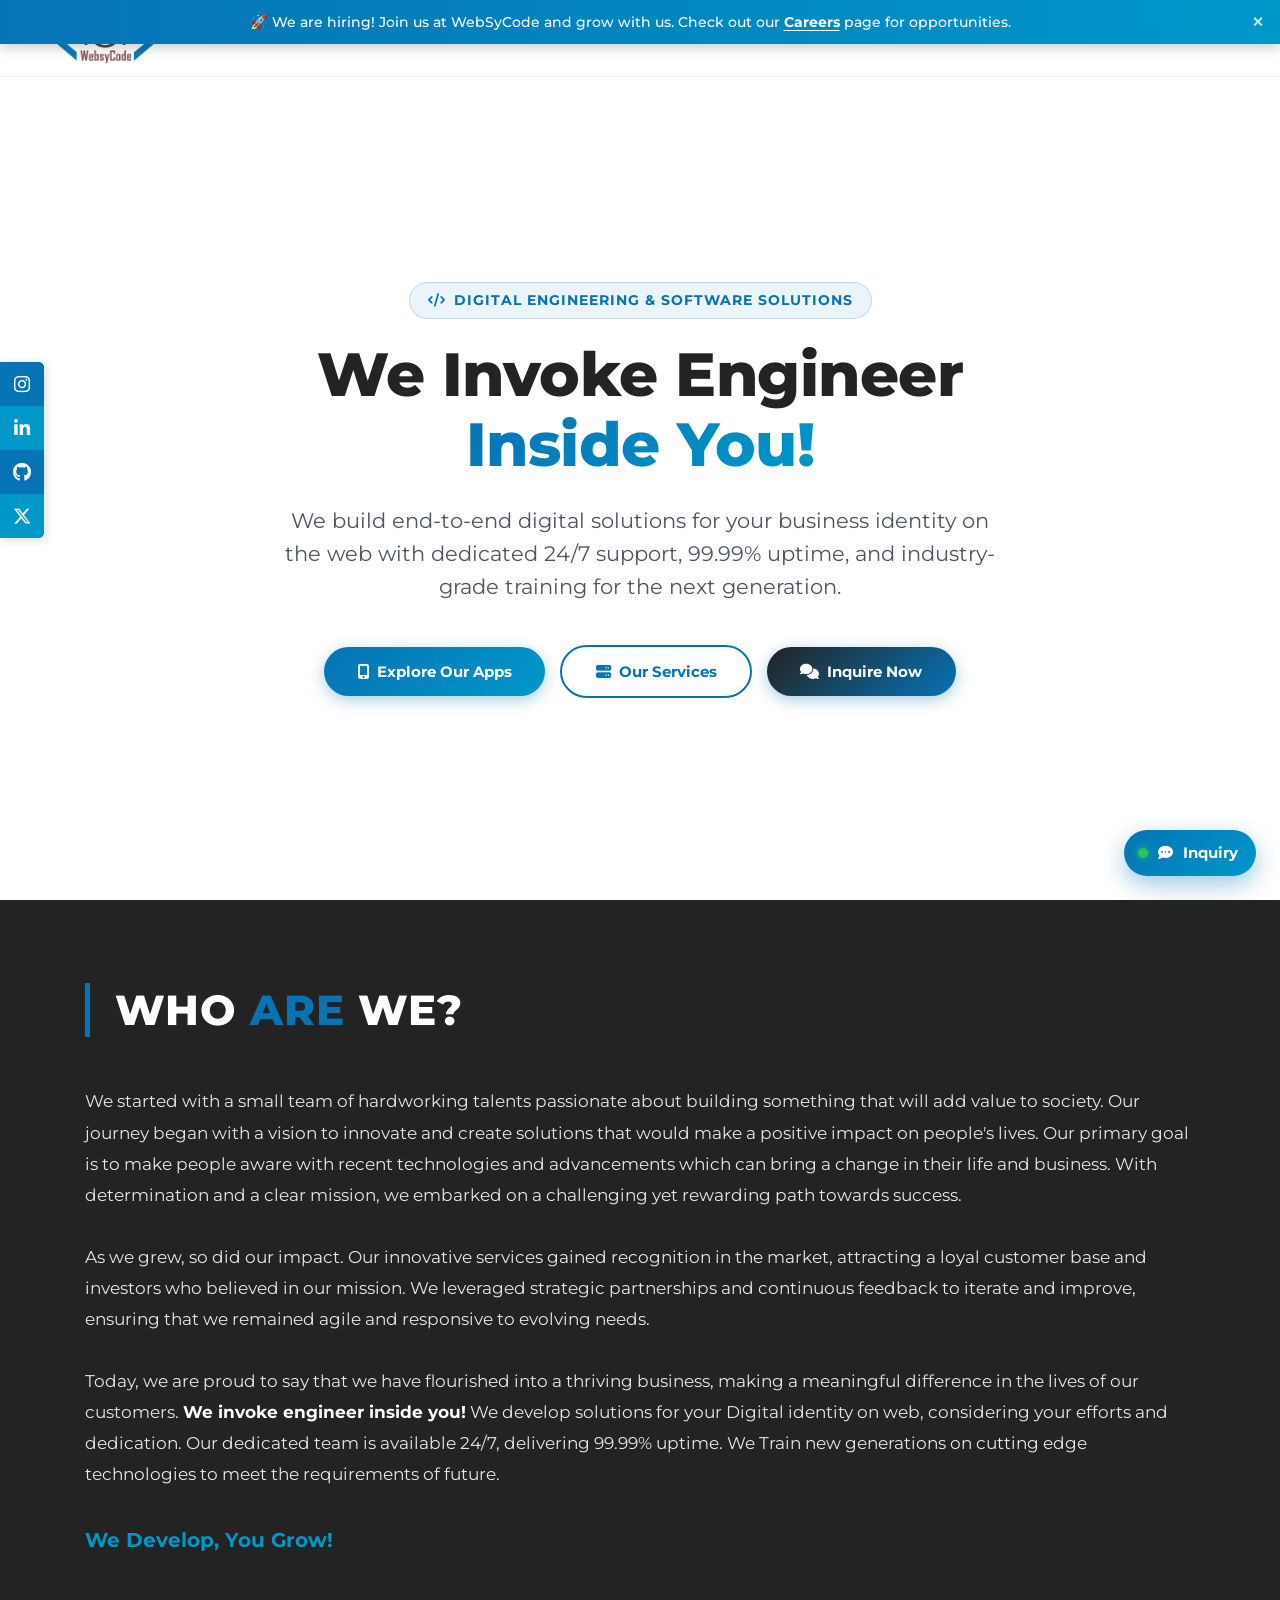
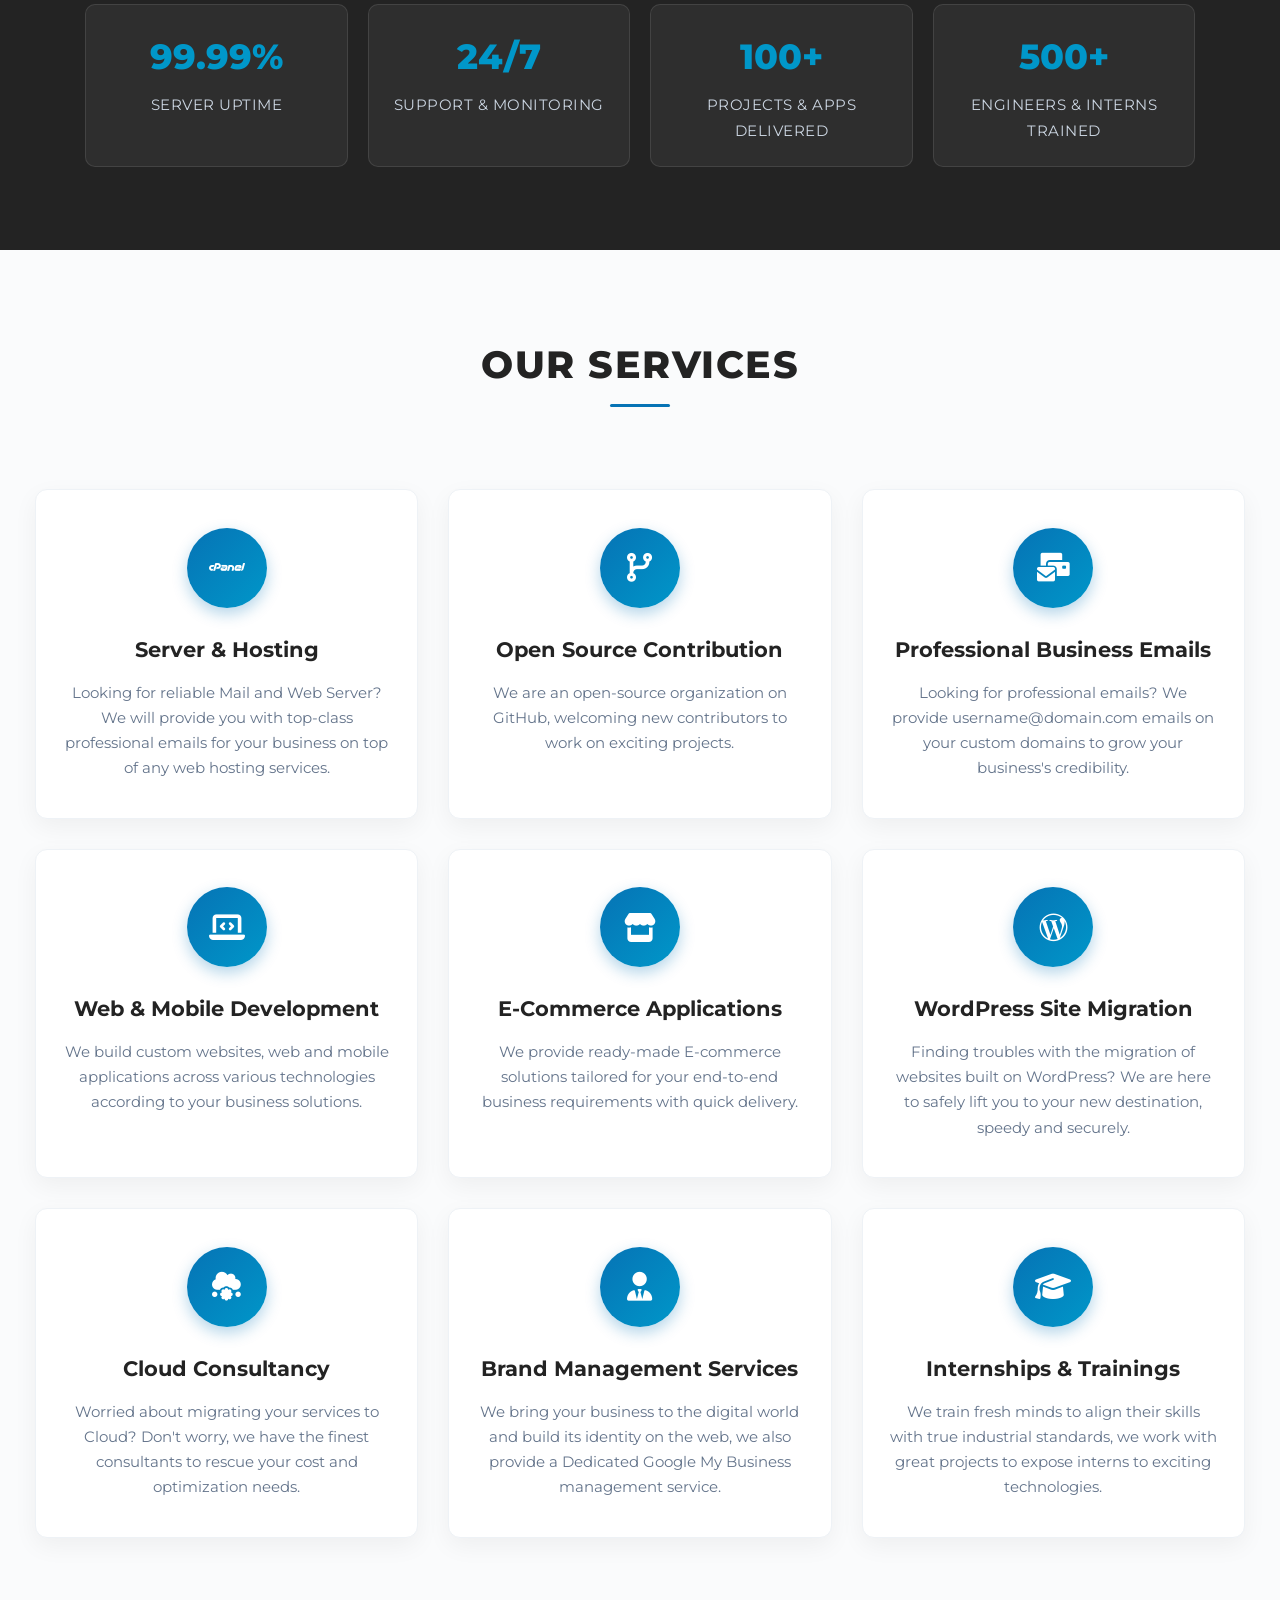
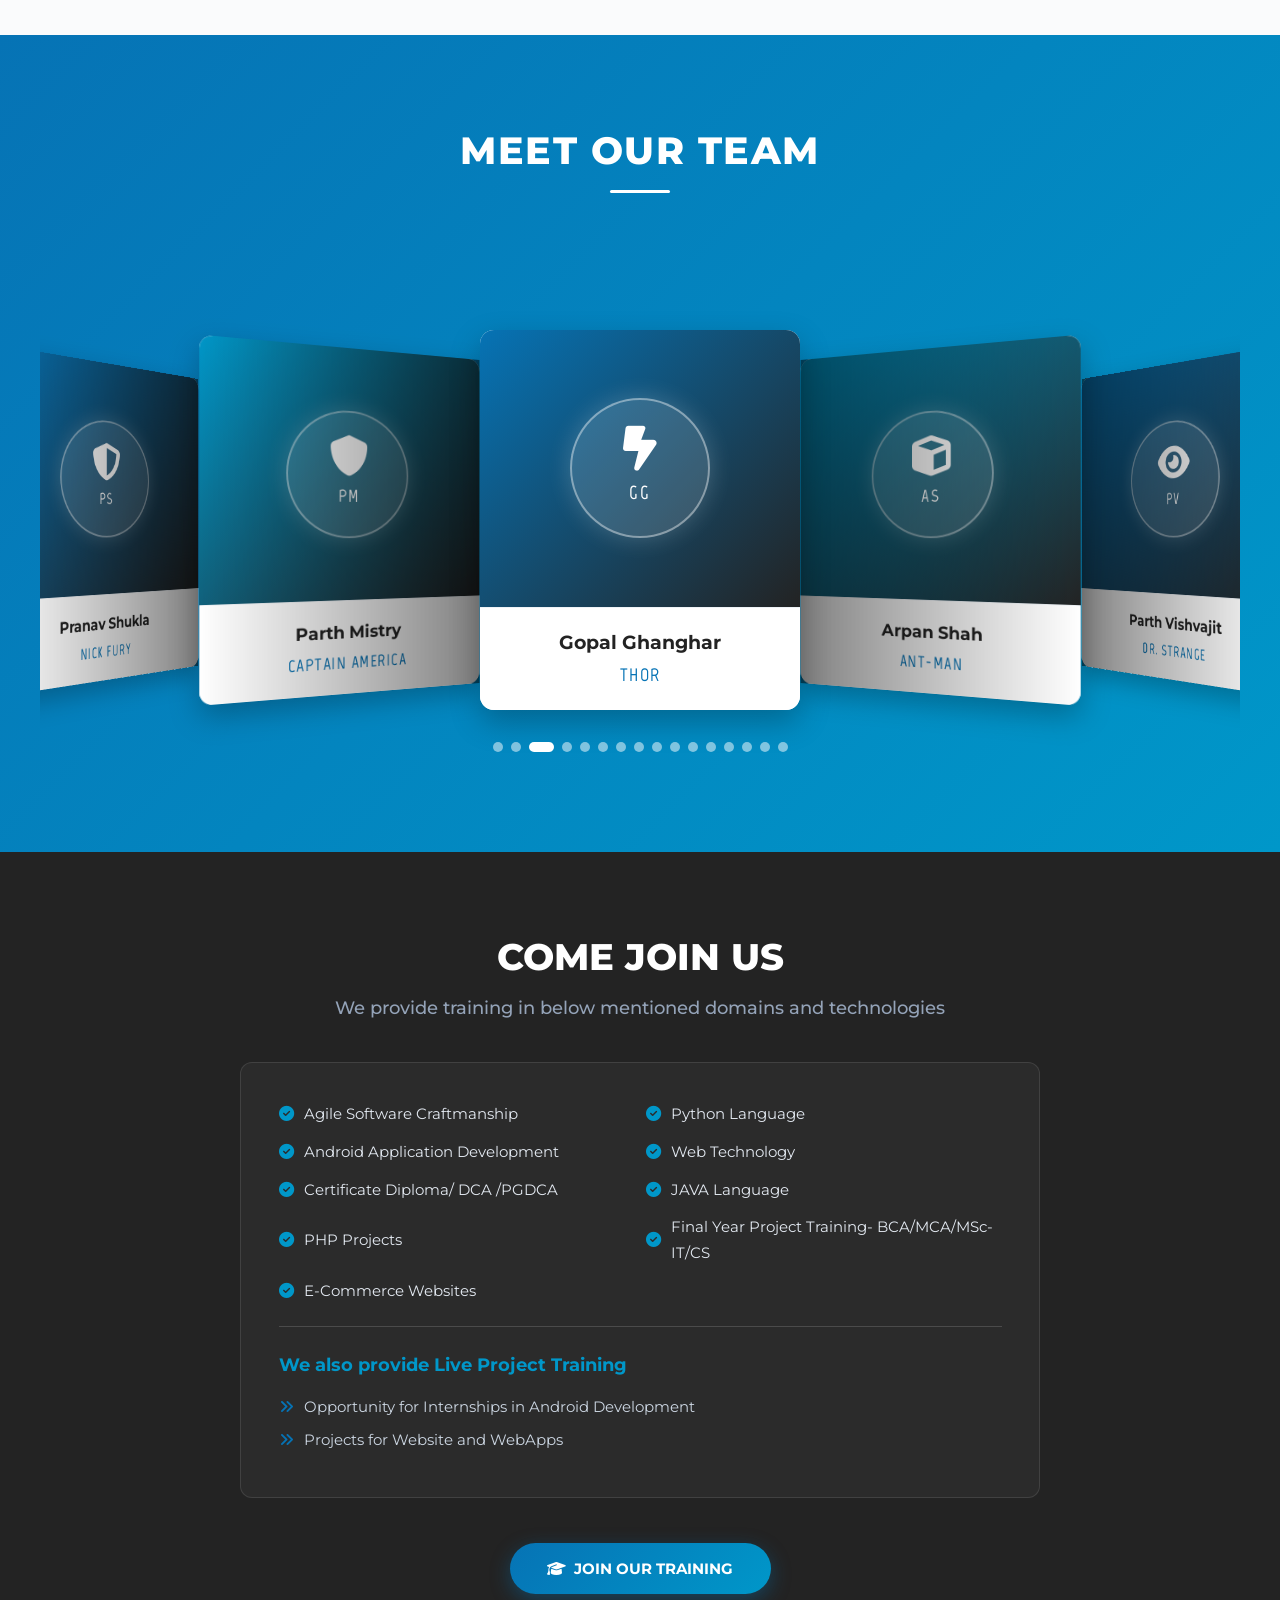
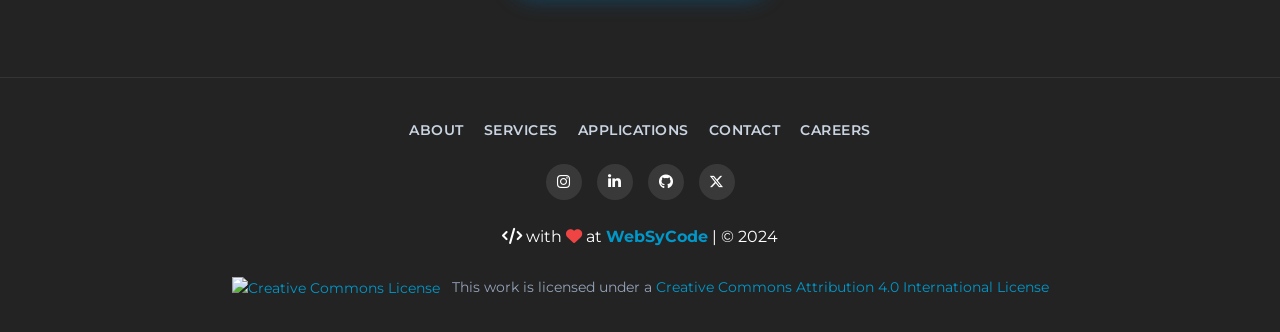
==== index.html @ 67bf39c1 "Recreate WebSyCode website with authentic design system and new Apps showcase page" ====
<!DOCTYPE html>
<html lang="en">
<head>
  <meta charset="utf-8">
  <meta http-equiv="x-ua-compatible" content="ie=edge">
  <title>WebSyCode | IT Consultancy &amp; Development Center</title>
  <meta name="description" content="WebSyCode IT Consultancy and Development Center PAN India. We develop custom software, mobile apps, e-commerce, cloud solutions, and provide project training.">
  <meta name="keywords" content="websycode, web development, android app development, IT consultancy, e-commerce, cloud consultancy, project training, internship, surat, ankleshwar, gujarat">
  <meta name="author" content="WebSyCode">
  <meta name="viewport" content="width=device-width, initial-scale=1.0">

  <!-- Favicons -->
  <link rel="icon" type="image/webp" sizes="192x192" href="assets/favicon.webp">
  <link rel="apple-touch-icon" href="assets/favicon.webp">

  <!-- Stylesheets -->
  <link rel="stylesheet" href="https://cdnjs.cloudflare.com/ajax/libs/font-awesome/6.5.1/css/all.min.css">
  <link rel="stylesheet" href="css/bootstrap.min.css">
  <link rel="stylesheet" href="css/swiper.min.css">
  <link rel="stylesheet" href="css/styles.css">
</head>
<body>
  <div>
    <!-- Top Hiring Notification Banner -->
    <div id="hire-banner" class="hire-banner" style="display: none; top: -55px;">
      <span class="close-banner" onclick="closeBanner()" aria-label="Close notification">&times;</span>
      🚀 We are hiring! Join us at WebSyCode and grow with us. Check out our <a href="https://form.jotform.com/220875485499070" target="_blank">Careers</a> page for opportunities.
    </div>

    <!-- Header Navigation -->
    <header id="main-header">
      <div class="logo">
        <a href="index.html">
          <img src="assets/header_logo.webp" alt="WebSyCode - We invoke engineer inside you!" width="180">
        </a>
      </div>

      <input type="checkbox" id="nav-toggle" class="nav-toggle" aria-label="Toggle navigation menu">
      <nav>
        <ul>
          <li><a href="#about" onclick="closeIfOpen()">ABOUT</a></li>
          <li><a href="#services" onclick="closeIfOpen()">SERVICES</a></li>
          <li><a href="apps.html">APPS</a></li>
          <li><a href="contact.html">CONTACT</a></li>
          <li><a href="https://form.jotform.com/220875485499070" target="_blank">CAREERS</a></li>
        </ul>
      </nav>
      <label for="nav-toggle" class="nav-toggle-label">
        <span></span>
      </label>
    </header>

    <!-- Social Media Floating Bar -->
    <div class="social-media">
      <ul>
        <li><a href="https://www.instagram.com/websycode/" target="_blank" aria-label="Instagram"><i class="fab fa-instagram"></i></a></li>
        <li><a href="https://www.linkedin.com/company/websycode/" target="_blank" aria-label="LinkedIn"><i class="fab fa-linkedin-in"></i></a></li>
        <li><a href="https://github.com/websycode" target="_blank" aria-label="GitHub"><i class="fab fa-github"></i></a></li>
        <li><a href="https://twitter.com/websycode1" target="_blank" aria-label="Twitter"><i class="fab fa-x-twitter"></i></a></li>
      </ul>
    </div>

    <!-- Hero Section with Particle Canvas Animation -->
    <div class="home" id="home">
      <div class="particle-network-animation">
        <canvas id="particle-canvas"></canvas>
      </div>

      <div class="hero-overlay-content">
        <div class="hero-badge">
          <i class="fa-solid fa-code"></i> Digital Engineering &amp; Software Solutions
        </div>
        <h1 class="hero-main-title">
          We Invoke Engineer <br><span class="gradient-text">Inside You!</span>
        </h1>
        <p class="hero-subtitle">
          We build end-to-end digital solutions for your business identity on the web with dedicated 24/7 support, 99.99% uptime, and industry-grade training for the next generation.
        </p>
        <div class="hero-actions">
          <a href="apps.html" class="button button-primary">
            <i class="fa-solid fa-mobile-screen-button"></i> Explore Our Apps
          </a>
          <a href="#services" class="button button-outline">
            <i class="fa-solid fa-server"></i> Our Services
          </a>
          <button class="button button-primary" onclick="openInquiryModal()" style="background: linear-gradient(135deg, #232323, #0673b5);">
            <i class="fa-solid fa-comments"></i> Inquire Now
          </button>
        </div>
      </div>
    </div>

    <!-- About Section -->
    <div class="about" id="about">
      <div class="container">
        <div class="row">
          <div class="col-md-12">
            <span class="what-we-do">WHO <span class="we">ARE</span> WE?</span>
            <p>
              We started with a small team of hardworking talents passionate about building something that will add
              value to society. Our journey began with a vision to innovate and create solutions that would make a
              positive impact on people's lives. Our primary goal is to make people aware with recent
              technologies and advancements which can bring a change in their
              life and business. With determination and a clear mission, we embarked on a challenging
              yet rewarding path towards success.
              <br><br>
              As we grew, so did our impact. Our innovative services gained recognition in the market,
              attracting a loyal customer base and investors who believed in our mission. We leveraged strategic
              partnerships and continuous feedback to iterate and improve, ensuring that we remained agile and
              responsive to evolving needs.
              <br><br>
              Today, we are proud to say that we have flourished into a thriving business, 
              making a meaningful difference in the lives of our customers.
              <strong>We invoke engineer inside you!</strong>
              We develop solutions for your Digital
              identity on web, considering your efforts and
              dedication. Our dedicated team is available 24/7,
              delivering 99.99% uptime. We Train new generations on cutting
              edge technologies to meet the requirements of future.
              <br><br>
              <strong style="color: var(--font-secondary-color); font-size: 1.2em;">We Develop, You Grow!</strong>
            </p>

            <div class="about-highlights">
              <div class="about-stat-card">
                <span class="stat-number">99.99%</span>
                <span class="stat-label">Server Uptime</span>
              </div>
              <div class="about-stat-card">
                <span class="stat-number">24/7</span>
                <span class="stat-label">Support &amp; Monitoring</span>
              </div>
              <div class="about-stat-card">
                <span class="stat-number">100+</span>
                <span class="stat-label">Projects &amp; Apps Delivered</span>
              </div>
              <div class="about-stat-card">
                <span class="stat-number">500+</span>
                <span class="stat-label">Engineers &amp; Interns Trained</span>
              </div>
            </div>
          </div>
        </div>
      </div>
    </div>

    <!-- Services Section -->
    <div class="services" id="services">
      <div class="container-fluid">
        <div class="row">
          <div class="col-md-12">
            <span class="title-underscore">OUR SERVICES</span>

            <div class="service-cards">
              <!-- Service 1 -->
              <div class="service-card">
                <span class="icon"><i class="fab fa-cpanel"></i></span>
                <span class="service-title">Server &amp; Hosting</span>
                <p>
                  Looking for reliable Mail and Web Server? We will provide
                  you with top-class professional emails for your business on
                  top of any web hosting services.
                </p>
              </div>

              <!-- Service 2 -->
              <div class="service-card">
                <span class="icon"><i class="fa-solid fa-code-branch"></i></span>
                <span class="service-title">Open Source Contribution</span>
                <p>
                  We are an open-source organization on GitHub, welcoming new
                  contributors to work on exciting projects.
                </p>
              </div>

              <!-- Service 3 -->
              <div class="service-card">
                <span class="icon"><i class="fas fa-mail-bulk"></i></span>
                <span class="service-title">Professional Business Emails</span>
                <p>
                  Looking for professional emails? We provide
                  username@domain.com emails on your custom domains to grow
                  your business's credibility.
                </p>
              </div>

              <!-- Service 4 -->
              <div class="service-card">
                <span class="icon"><i class="fas fa-laptop-code"></i></span>
                <span class="service-title">Web &amp; Mobile Development</span>
                <p>
                  We build custom websites, web and mobile applications across
                  various technologies according to your business solutions.
                </p>
              </div>

              <!-- Service 5 -->
              <div class="service-card">
                <span class="icon"><i class="fas fa-store"></i></span>
                <span class="service-title">E-Commerce Applications</span>
                <p>
                  We provide ready-made E-commerce solutions tailored for your
                  end-to-end business requirements with quick delivery.
                </p>
              </div>

              <!-- Service 6 -->
              <div class="service-card">
                <span class="icon"><i class="fab fa-wordpress-simple"></i></span>
                <span class="service-title">WordPress Site Migration</span>
                <p>
                  Finding troubles with the migration of websites built on
                  WordPress? We are here to safely lift you to your new
                  destination, speedy and securely.
                </p>
              </div>

              <!-- Service 7 -->
              <div class="service-card">
                <span class="icon"><i class="fas fa-cloud-meatball"></i></span>
                <span class="service-title">Cloud Consultancy</span>
                <p>
                  Worried about migrating your services to Cloud? Don't worry,
                  we have the finest consultants to rescue your cost and
                  optimization needs.
                </p>
              </div>

              <!-- Service 8 -->
              <div class="service-card">
                <span class="icon"><i class="fas fa-user-tie"></i></span>
                <span class="service-title">Brand Management Services</span>
                <p>
                  We bring your business to the digital world and build its
                  identity on the web, we also provide a Dedicated Google My
                  Business management service.
                </p>
              </div>

              <!-- Service 9 -->
              <div class="service-card">
                <span class="icon"><i class="fas fa-graduation-cap"></i></span>
                <span class="service-title">Internships &amp; Trainings</span>
                <p>
                  We train fresh minds to align their skills with true
                  industrial standards, we work with great projects to expose
                  interns to exciting technologies.
                </p>
              </div>
            </div>
          </div>
        </div>
      </div>
    </div>

    <!-- Team Section (Interactive Swiper Slider Container) -->
    <div class="team" id="team">
      <span class="title-underscore">MEET OUR TEAM</span>
      <div class="team-members swiper-container">
        <div class="swiper-wrapper">
          <!-- Dynamically populated by js/script.js -->
        </div>
        <div class="swiper-pagination"></div>
      </div>
    </div>

    <!-- Careers / Training Section -->
    <div class="careers" id="careers">
      <div class="container-fluid">
        <div class="row">
          <div class="col-md-12">
            <h3>COME JOIN US</h3>
            <h5>We provide training in below mentioned domains and technologies</h5>
            <div class="requirements">
              <ul class="requirement-list">
                <li>Agile Software Craftmanship</li>
                <li>Python Language</li>
                <li>Android Application Development</li>
                <li>Web Technology</li>
                <li>Certificate Diploma/ DCA /PGDCA</li>
                <li>JAVA Language</li>
                <li>PHP Projects</li>
                <li>Final Year Project Training- BCA/MCA/MSc-IT/CS</li>
                <li>E-Commerce Websites</li>
              </ul>

              <hr>

              <div class="live-training-box">
                <span>We also provide Live Project Training</span>
                <ul>
                  <li>Opportunity for Internships in Android Development</li>
                  <li>Projects for Website and WebApps</li>
                </ul>
              </div>
            </div>
            
            <div class="careers-apply_for_training-button">
              <a href="https://form.jotform.com/220875485499070" target="_blank">
                <i class="fa-solid fa-graduation-cap"></i> JOIN OUR TRAINING
              </a>
            </div>
          </div>
        </div>
      </div>
    </div>

    <!-- Footer -->
    <footer>
      <div class="container">
        <div class="row mb-3">
          <div class="col-12 text-center">
            <div class="footer-nav-links">
              <a href="#about">About</a>
              <a href="#services">Services</a>
              <a href="apps.html">Applications</a>
              <a href="contact.html">Contact</a>
              <a href="https://form.jotform.com/220875485499070" target="_blank">Careers</a>
            </div>
            <div class="footer-social-row">
              <a href="https://www.instagram.com/websycode/" target="_blank" aria-label="Instagram"><i class="fab fa-instagram"></i></a>
              <a href="https://www.linkedin.com/company/websycode/" target="_blank" aria-label="LinkedIn"><i class="fab fa-linkedin-in"></i></a>
              <a href="https://github.com/websycode" target="_blank" aria-label="GitHub"><i class="fab fa-github"></i></a>
              <a href="https://twitter.com/websycode1" target="_blank" aria-label="Twitter"><i class="fab fa-x-twitter"></i></a>
            </div>
            <div style="font-size: 1.1em; margin-bottom: 10px;">
              <strong><i class="fa-solid fa-code"></i></strong>
              with
              <i class="fa-solid fa-heart" style="color: #ef4444;"></i> at
              <strong style="color: var(--font-secondary-color);">WebSyCode</strong> | &copy; 2024
            </div>
          </div>
        </div>
        
        <div class="row">
          <div class="col-12 text-center" style="font-size: 0.85rem; color: #94a3b8;">
            <a rel="license" href="http://creativecommons.org/licenses/by-sa/4.0/" target="_blank" style="margin-right: 8px;">
              <img alt="Creative Commons License" style="border-width: 0; vertical-align: middle;" src="https://i.creativecommons.org/l/by-sa/4.0/88x31.png">
            </a>
            This work is licensed under a
            <a rel="license" href="http://creativecommons.org/licenses/by-sa/4.0/" target="_blank">Creative Commons Attribution 4.0 International License</a>
          </div>
        </div>
      </div>
    </footer>

    <!-- Interactive Inquiry Floating Button -->
    <button class="inquiry-launcher" onclick="openInquiryModal()" aria-label="Open Inquiry Widget">
      <span class="inquiry-online-dot"></span>
      <i class="fa-solid fa-comment-dots"></i> Inquiry
    </button>

    <!-- Interactive Inquiry Modal -->
    <div id="inquiryModal" class="inquiry-modal">
      <div class="inquiry-header">
        <div>
          <h4>👋 Hello from WebSyCode!</h4>
          <p>How can we assist you today?</p>
        </div>
        <button class="inquiry-close" onclick="closeInquiryModal()" aria-label="Close modal">&times;</button>
      </div>
      <div class="inquiry-body">
        <div class="inquiry-prompt">Select what you are looking for:</div>
        <div class="inquiry-options">
          <a href="apps.html" class="inquiry-btn">
            <span><i class="fa-solid fa-mobile-screen"></i> Explore Software &amp; Apps</span>
            <i class="fa-solid fa-chevron-right"></i>
          </a>
          <a href="contact.html" class="inquiry-btn">
            <span><i class="fa-solid fa-globe"></i> Website &amp; Mobile Development</span>
            <i class="fa-solid fa-chevron-right"></i>
          </a>
          <a href="https://form.jotform.com/220875485499070" target="_blank" class="inquiry-btn">
            <span><i class="fa-solid fa-graduation-cap"></i> Student Training &amp; Internships</span>
            <i class="fa-solid fa-chevron-right"></i>
          </a>
          <a href="contact.html" class="inquiry-btn">
            <span><i class="fa-solid fa-laptop-code"></i> Final Year BCA/MCA Projects</span>
            <i class="fa-solid fa-chevron-right"></i>
          </a>
          <a href="https://wa.me/919909286731" target="_blank" class="inquiry-btn" style="border-color: #25D366; color: #128C7E;">
            <span><i class="fa-brands fa-whatsapp"></i> Chat Directly on WhatsApp</span>
            <i class="fa-solid fa-arrow-up-right-from-square"></i>
          </a>
        </div>
      </div>
    </div>
  </div>

  <!-- Scripts -->
  <script src="js/particle.js"></script>
  <script src="js/swiper.min.js"></script>
  <script src="js/script.js"></script>
  <script src="js/additionals.js"></script>
</body>
</html>
---- css/styles.css ----
@import url("https://fonts.googleapis.com/css2?family=Montserrat:wght@300;400;500;600;700;800&family=Marvel:wght@400;700&display=swap");

:root {
  --background: rgba(0, 0, 0, 0.4);
  --primary-color: #ffffff;
  --font-color: #0673b5;
  --font-secondary-color: #0097c9;
  --section-padding: 5.5em 0;
  --secondary-color: #232323;
  --light-bg: #f8fafc;
  --card-border: #e2e8f0;
  --text-muted: #64748b;
  --duration: 25s;
}

*,
*::before,
*::after {
  box-sizing: border-box;
}

html {
  scroll-behavior: smooth;
}

body {
  margin: 0;
  background-color: var(--primary-color);
  color: var(--secondary-color);
  font-size: 15px;
  line-height: 1.7;
  font-family: 'Montserrat', -apple-system, BlinkMacSystemFont, "Segoe UI", Roboto, sans-serif;
  font-weight: 400;
  overflow-x: hidden;
}

/* Header & Navigation
*********************/
header {
  --header-background: rgba(255, 255, 255, 0.95);
  --header-font-color: var(--font-color);
  --header-hover-font-color: var(--secondary-color);
  text-align: center;
  position: fixed;
  top: 0;
  left: 0;
  right: 0;
  width: 100%;
  z-index: 1000;
  background-color: var(--header-background);
  transition: all 300ms ease-in-out;
  backdrop-filter: blur(8px);
  -webkit-backdrop-filter: blur(8px);
  border-bottom: 1px solid rgba(0, 0, 0, 0.05);
}

.logo {
  padding: 0.8em 1.5em;
  color: var(--header-font-color);
  display: flex;
  align-items: center;
}

.logo img {
  height: auto;
  max-height: 52px;
  width: auto;
  transition: transform 250ms ease;
}

.logo img:hover {
  transform: scale(1.02);
}

nav {
  position: absolute;
  top: 100%;
  left: 0;
  right: 0;
  padding: 1.5em 0;
  text-align: center;
  background-color: rgba(255, 255, 255, 0.98);
  transform: scale(1, 0);
  transform-origin: top;
  transition: transform 300ms ease-in-out;
  box-shadow: 0 10px 20px rgba(0, 0, 0, 0.08);
}

nav ul {
  margin: 0;
  padding: 0;
  list-style: none;
}

nav li {
  margin-bottom: 1.5rem;
}

nav a {
  color: var(--header-font-color);
  text-decoration: none;
  font-size: 0.95rem;
  font-weight: 700;
  text-transform: uppercase;
  letter-spacing: 0.5px;
  opacity: 0;
  transition: opacity 150ms ease-in-out, color 200ms ease;
  padding: 0.5em 0.8em;
  position: relative;
}

nav a:hover,
nav a.active-link {
  color: var(--font-secondary-color);
}

.nav-toggle {
  display: none;
}

.nav-toggle:checked ~ nav {
  display: block;
  transform: scale(1, 1);
}

.nav-toggle:checked ~ nav a {
  opacity: 1;
  transition: opacity 250ms ease-in-out 150ms;
}

.nav-toggle-label {
  position: absolute;
  top: 0;
  right: 1.5em;
  height: 100%;
  display: flex;
  cursor: pointer;
  align-items: center;
  z-index: 1002;
}

.nav-toggle-label span,
.nav-toggle-label span::before,
.nav-toggle-label span::after {
  display: block;
  background: var(--header-font-color);
  height: 3px;
  width: 28px;
  border-radius: 3px;
  position: relative;
  transition: background-color 200ms ease;
}

.nav-toggle-label span::before,
.nav-toggle-label span::after {
  content: "";
  position: absolute;
}

.nav-toggle-label span::before {
  bottom: 8px;
}

.nav-toggle-label span::after {
  top: 8px;
}

.nav-scrolled {
  --header-background: rgba(255, 255, 255, 0.98);
  box-shadow: 0 4px 20px rgba(0, 0, 0, 0.08);
}

/* Hiring Banner
****************/
.hire-banner {
  position: fixed;
  top: -55px;
  left: 0;
  width: 100%;
  background: linear-gradient(90deg, #0673b5 0%, #0097c9 100%);
  color: #ffffff;
  padding: 10px 40px 10px 20px;
  text-align: center;
  font-size: 0.9rem;
  font-weight: 500;
  box-shadow: 0px 4px 12px rgba(0, 0, 0, 0.2);
  transition: top 0.35s cubic-bezier(0.4, 0, 0.2, 1);
  z-index: 1005;
}

.hire-banner a {
  color: #ffffff;
  font-weight: 700;
  text-decoration: underline;
  text-underline-offset: 3px;
}

.close-banner {
  position: absolute;
  top: 50%;
  right: 15px;
  transform: translateY(-50%);
  cursor: pointer;
  font-size: 24px;
  line-height: 1;
  color: rgba(255, 255, 255, 0.85);
  transition: color 150ms ease;
}

.close-banner:hover {
  color: #ffffff;
}

/* Left Floating Social Media Bar
********************************/
.social-media {
  position: fixed;
  background-color: var(--secondary-color);
  top: 50%;
  left: 0;
  display: none;
  z-index: 998;
  box-shadow: 2px 2px 10px rgba(0, 0, 0, 0.15);
  transform: translateY(-50%);
  border-radius: 0 6px 6px 0;
  overflow: hidden;
}

.social-media ul {
  margin: 0;
  padding: 0;
  list-style: none;
}

.social-media ul li a {
  display: flex;
  justify-content: center;
  align-items: center;
  width: 44px;
  height: 44px;
  color: var(--primary-color);
  font-size: 1.15rem;
  transition: background-color 200ms ease, transform 200ms ease;
}

.social-media li:nth-child(odd) a {
  background-color: var(--font-color);
}

.social-media li:nth-child(even) a {
  background-color: var(--font-secondary-color);
}

.social-media ul li a:hover {
  background-color: var(--secondary-color);
  transform: scale(1.1);
}

/* Hero Section with Interactive Particle Canvas
**********************************************/
.home {
  min-height: 100vh;
  display: flex;
  position: relative;
  justify-content: center;
  align-items: center;
  background-color: #ffffff;
  overflow: hidden;
  padding-top: 80px;
}

.particle-network-animation {
  position: absolute;
  top: 0;
  left: 0;
  right: 0;
  bottom: 0;
  background-color: #ffffff;
  z-index: 1;
}

#particle-canvas {
  display: block;
  width: 100%;
  height: 100%;
}

.hero-overlay-content {
  position: relative;
  z-index: 10;
  text-align: center;
  max-width: 900px;
  padding: 2em;
}

.hero-badge {
  display: inline-flex;
  align-items: center;
  gap: 8px;
  background-color: rgba(6, 115, 181, 0.08);
  color: var(--font-color);
  border: 1px solid rgba(6, 115, 181, 0.2);
  padding: 6px 18px;
  border-radius: 30px;
  font-weight: 700;
  font-size: 0.85rem;
  letter-spacing: 1px;
  text-transform: uppercase;
  margin-bottom: 1.5em;
}

.hero-main-title {
  font-family: 'Montserrat', sans-serif;
  font-size: clamp(2.2rem, 5vw, 3.8rem);
  font-weight: 800;
  line-height: 1.15;
  color: var(--secondary-color);
  margin-bottom: 0.4em;
  letter-spacing: -0.5px;
}

.hero-main-title .gradient-text {
  background: linear-gradient(135deg, #0673b5 0%, #0097c9 100%);
  -webkit-background-clip: text;
  -webkit-text-fill-color: transparent;
}

.hero-subtitle {
  font-size: clamp(1.05rem, 2vw, 1.3rem);
  color: #4b5563;
  margin-bottom: 2em;
  max-width: 720px;
  margin-left: auto;
  margin-right: auto;
  line-height: 1.6;
}

.hero-actions {
  display: flex;
  gap: 15px;
  justify-content: center;
  align-items: center;
  flex-wrap: wrap;
}

.button {
  display: inline-flex;
  align-items: center;
  justify-content: center;
  gap: 8px;
  border-radius: 2rem;
  padding: 0.75em 2.2em;
  font-weight: 700;
  text-decoration: none;
  transition: all 250ms ease;
  cursor: pointer;
  border: none;
  font-size: 0.95rem;
}

.button-primary {
  background: linear-gradient(135deg, #0673b5 0%, #0097c9 100%);
  color: #ffffff;
  box-shadow: 0 4px 15px rgba(6, 115, 181, 0.35);
}

.button-primary:hover {
  transform: translateY(-2px);
  box-shadow: 0 8px 25px rgba(6, 115, 181, 0.45);
  color: #ffffff;
}

.button-outline {
  background: transparent;
  color: var(--font-color);
  border: 2px solid var(--font-color);
}

.button-outline:hover {
  background-color: var(--font-color);
  color: #ffffff;
  transform: translateY(-2px);
}

.contact-us-div {
  display: flex;
  justify-content: center;
  align-items: center;
}

/* About Section
***************/
.about {
  background: var(--secondary-color);
  color: var(--primary-color);
  padding: var(--section-padding);
  position: relative;
}

.what-we-do {
  display: inline-block;
  font-size: clamp(2rem, 3.5vw, 2.6rem);
  font-weight: 800;
  padding-left: 0.6em;
  margin-bottom: 1.2em;
  line-height: 1.3;
  border-left: 5px solid var(--font-color);
  letter-spacing: 1px;
}

.what-we-do .we {
  color: var(--font-color);
}

.about p {
  color: #e5e7eb;
  font-size: 1.05rem;
  line-height: 1.85;
}

.about strong {
  color: #ffffff;
}

.about-highlights {
  display: grid;
  grid-template-columns: repeat(auto-fit, minmax(220px, 1fr));
  gap: 20px;
  margin-top: 3em;
}

.about-stat-card {
  background: rgba(255, 255, 255, 0.05);
  border: 1px solid rgba(255, 255, 255, 0.1);
  padding: 1.5em;
  border-radius: 10px;
  text-align: center;
  transition: transform 250ms ease, background-color 250ms ease;
}

.about-stat-card:hover {
  transform: translateY(-5px);
  background: rgba(255, 255, 255, 0.08);
  border-color: var(--font-color);
}

.stat-number {
  display: block;
  font-size: 2.2rem;
  font-weight: 800;
  color: var(--font-secondary-color);
  margin-bottom: 5px;
}

.stat-label {
  font-size: 0.95rem;
  color: #cbd5e1;
  text-transform: uppercase;
  letter-spacing: 0.5px;
}

/* Services Section
*******************/
.services {
  text-align: center;
  padding: var(--section-padding);
  background-color: #fafbfc;
}

.title-underscore {
  position: relative;
  font-size: clamp(1.8rem, 3vw, 2.4rem);
  font-weight: 800;
  letter-spacing: 1.5px;
  display: inline-block;
  text-transform: uppercase;
  margin-bottom: 2em;
}

.title-underscore::before {
  content: "";
  position: absolute;
  left: 50%;
  transform: translateX(-50%);
  bottom: -10px;
  width: 60px;
  height: 3px;
  background-color: var(--font-color);
  border-radius: 2px;
}

.service-cards {
  display: grid;
  grid-template-columns: repeat(auto-fit, minmax(310px, 1fr));
  gap: 30px;
  max-width: 1240px;
  margin: 0 auto;
  padding: 1em 15px;
}

.service-card {
  display: flex;
  flex-direction: column;
  padding: 2.5em 1.8em;
  border-radius: 12px;
  background-color: #ffffff;
  border: 1px solid #eef2f6;
  box-shadow: 0 8px 24px rgba(0, 0, 0, 0.05);
  transition: all 300ms cubic-bezier(0.4, 0, 0.2, 1);
  text-align: center;
  position: relative;
}

.service-card:hover {
  transform: translateY(-8px);
  background-color: var(--font-color);
  color: #ffffff;
  box-shadow: 0 16px 32px rgba(6, 115, 181, 0.25);
  border-color: var(--font-color);
}

.service-card .icon {
  display: inline-flex;
  align-items: center;
  justify-content: center;
  width: 5rem;
  height: 5rem;
  border-radius: 50%;
  margin: 0 auto 1.5rem;
  background: linear-gradient(135deg, #0673b5 0%, #0097c9 100%);
  color: #ffffff;
  font-size: 1.8rem;
  box-shadow: 0 6px 15px rgba(6, 115, 181, 0.3);
  transition: all 300ms ease;
}

.service-card:hover .icon {
  background: #ffffff;
  color: var(--font-color);
  transform: scale(1.08);
}

.service-title {
  display: block;
  font-weight: 700;
  font-size: 1.3rem;
  margin-bottom: 0.8rem;
  transition: color 250ms ease;
}

.service-card p {
  color: #64748b;
  font-size: 0.95rem;
  line-height: 1.65;
  transition: color 250ms ease;
  margin-bottom: 0;
}

.service-card:hover p {
  color: rgba(255, 255, 255, 0.9);
}

/* Meet Our Team Section
************************/
.team {
  position: relative;
  text-align: center;
  padding: var(--section-padding);
  background: linear-gradient(135deg, #0673b5 0%, #0097c9 100%);
  color: #ffffff;
  overflow: hidden;
}

.team .title-underscore {
  color: #ffffff;
}

.team .title-underscore::before {
  background-color: #ffffff;
}

.team-members {
  width: 100%;
  max-width: 1200px;
  margin: 2em auto 0;
  padding: 40px 15px 60px;
}

.team-members .swiper-slide {
  width: 320px;
  height: 380px;
  display: flex;
}

.member-card {
  position: relative;
  display: flex;
  flex-direction: column;
  width: 100%;
  height: 100%;
  border-radius: 14px;
  background-color: #ffffff;
  overflow: hidden;
  box-shadow: 0 12px 30px rgba(0, 0, 0, 0.25);
  transition: transform 300ms ease;
}

.member-card:hover {
  transform: translateY(-6px);
}

.member-avatar-display {
  flex: 1;
  display: flex;
  flex-direction: column;
  align-items: center;
  justify-content: center;
  position: relative;
  overflow: hidden;
}

.member-avatar-glow {
  display: flex;
  flex-direction: column;
  align-items: center;
  justify-content: center;
  width: 140px;
  height: 140px;
  border-radius: 50%;
  background: rgba(255, 255, 255, 0.15);
  border: 2px solid rgba(255, 255, 255, 0.4);
  box-shadow: 0 0 25px rgba(255, 255, 255, 0.2);
  transition: transform 300ms ease;
}

.member-card:hover .member-avatar-glow {
  transform: scale(1.08);
}

.member-superhero-icon {
  font-size: 2.8rem;
  color: #ffffff;
  margin-bottom: 5px;
}

.member-initials {
  font-family: 'Marvel', sans-serif;
  font-weight: 700;
  font-size: 1.2rem;
  color: #ffffff;
  letter-spacing: 2px;
}

.hero-details {
  display: block;
  padding: 1.2em 1em;
  background-color: #ffffff;
  text-align: center;
  border-top: 1px solid #eef2f6;
}

.hero-title {
  display: block;
  font-size: 1.2rem;
  font-weight: 700;
  color: var(--secondary-color);
  margin-bottom: 2px;
}

.hero-position {
  display: block;
  color: var(--font-color);
  font-family: "Marvel", sans-serif;
  font-weight: 700;
  font-size: 1.15rem;
  letter-spacing: 1.5px;
}

.swiper-pagination-bullet {
  background: #ffffff !important;
  opacity: 0.5 !important;
  width: 10px !important;
  height: 10px !important;
}

.swiper-pagination-bullet-active {
  opacity: 1 !important;
  background: #ffffff !important;
  width: 25px !important;
  border-radius: 5px !important;
}

/* Careers / Training Section
*****************************/
.careers {
  text-align: center;
  background-color: var(--secondary-color);
  color: var(--primary-color);
  padding: var(--section-padding);
}

.careers h3 {
  font-weight: 800;
  font-size: clamp(1.8rem, 3vw, 2.3rem);
  margin-bottom: 0.5em;
  color: #ffffff;
}

.careers h5 {
  font-weight: 500;
  color: #94a3b8;
  margin-bottom: 2.5em;
  font-size: 1.1rem;
}

.careers .requirements {
  max-width: 800px;
  margin: 0 auto 3em;
  text-align: left;
  background: rgba(255, 255, 255, 0.04);
  border: 1px solid rgba(255, 255, 255, 0.1);
  padding: 2.5em;
  border-radius: 12px;
}

.requirement-list {
  display: grid;
  grid-template-columns: repeat(auto-fit, minmax(260px, 1fr));
  gap: 12px;
  list-style: none;
  padding: 0;
  margin: 0 0 1.5em;
}

.requirement-list li {
  display: flex;
  align-items: center;
  gap: 10px;
  color: #e2e8f0;
  font-size: 0.95rem;
}

.requirement-list li::before {
  content: "\f058";
  font-family: "Font Awesome 6 Free";
  font-weight: 900;
  color: var(--font-secondary-color);
}

.careers hr {
  border: 0;
  height: 1px;
  background-color: rgba(255, 255, 255, 0.15);
  margin: 1.5em 0;
}

.live-training-box {
  margin-top: 1em;
}

.live-training-box span {
  display: block;
  font-size: 1.1rem;
  font-weight: 700;
  color: var(--font-secondary-color);
  margin-bottom: 0.8em;
}

.live-training-box ul {
  list-style: none;
  padding: 0;
  margin: 0;
}

.live-training-box li {
  display: flex;
  align-items: center;
  gap: 10px;
  color: #cbd5e1;
  margin-bottom: 0.5em;
}

.live-training-box li::before {
  content: "\f101";
  font-family: "Font Awesome 6 Free";
  font-weight: 900;
  color: var(--font-color);
}

.careers-apply_for_training-button {
  display: inline-block;
}

.careers-apply_for_training-button a {
  display: inline-flex;
  align-items: center;
  gap: 8px;
  padding: 0.85em 2.5em;
  background: linear-gradient(135deg, #0673b5 0%, #0097c9 100%);
  color: #ffffff;
  text-decoration: none;
  font-weight: 700;
  border-radius: 30px;
  box-shadow: 0 6px 20px rgba(6, 115, 181, 0.4);
  transition: all 250ms ease;
}

.careers-apply_for_training-button a:hover {
  transform: translateY(-2px);
  box-shadow: 0 10px 25px rgba(6, 115, 181, 0.6);
  color: #ffffff;
}

/* Contact Page
***************/
.contact {
  padding: calc(var(--section-padding) + 30px) 0 var(--section-padding);
  background-color: #ffffff;
  min-height: 80vh;
}

.contact-main {
  text-align: center;
  max-width: 800px;
  margin: 0 auto 3em;
}

.contact-about {
  display: inline-block;
  font-size: clamp(2rem, 3.5vw, 2.5rem);
  font-weight: 800;
  margin-bottom: 0.8em;
  color: var(--secondary-color);
}

.contact-about .we {
  color: var(--font-color);
}

.contact-main p {
  color: #64748b;
  font-size: 1.05rem;
  line-height: 1.8;
}

.contact-details {
  margin: 3em 0;
  display: grid;
  grid-template-columns: repeat(auto-fit, minmax(240px, 1fr));
  gap: 25px;
  text-align: center;
}

.contact-col-card {
  padding: 2.5em 1.5em;
  background: #ffffff;
  border: 1px solid #eef2f6;
  border-radius: 12px;
  box-shadow: 0 4px 15px rgba(0, 0, 0, 0.04);
  display: flex;
  flex-direction: column;
  align-items: center;
  transition: transform 250ms ease, box-shadow 250ms ease;
}

.contact-col-card:hover {
  transform: translateY(-5px);
  box-shadow: 0 12px 25px rgba(6, 115, 181, 0.1);
  border-color: rgba(6, 115, 181, 0.3);
}

.icon-wrapper {
  cursor: pointer;
  width: 3.8em;
  height: 3.8em;
  display: inline-flex;
  justify-content: center;
  align-items: center;
  transform: rotate(45deg);
  border: 2px solid var(--font-color);
  background: transparent;
  color: var(--font-color);
  margin-bottom: 1.8rem;
  transition: all 250ms ease-in;
}

.contact-col-card:hover .icon-wrapper {
  background-color: var(--font-color);
  color: #ffffff;
  transform: rotate(45deg) scale(1.08);
}

.icon-content {
  transform: rotate(-45deg);
  font-size: 1.3rem;
  display: flex;
  align-items: center;
  justify-content: center;
}

.contact-icon-title {
  display: block;
  text-transform: uppercase;
  letter-spacing: 0.2em;
  font-size: 0.85rem;
  font-weight: 700;
  color: var(--secondary-color);
  margin-bottom: 0.6em;
}

.contact-content {
  display: block;
  font-size: 0.95rem;
  color: #4b5563;
  line-height: 1.6;
}

.contact-content a {
  color: var(--font-color);
  text-decoration: none;
  font-weight: 600;
  transition: color 150ms ease;
}

.contact-content a:hover {
  color: var(--font-secondary-color);
  text-decoration: underline;
}

.contact-qr-img {
  width: 140px;
  height: 140px;
  object-fit: contain;
  border-radius: 8px;
  box-shadow: 0 4px 10px rgba(0, 0, 0, 0.08);
  border: 1px solid #e2e8f0;
}

/* Quick Inquiry / Contact Message Form */
.contact-form-section {
  max-width: 760px;
  margin: 4em auto 1em;
  padding: 2.5em;
  background: #ffffff;
  border: 1px solid #e2e8f0;
  border-radius: 14px;
  box-shadow: 0 10px 30px rgba(0, 0, 0, 0.05);
  text-align: left;
}

.contact-form-title {
  font-size: 1.5rem;
  font-weight: 700;
  color: var(--secondary-color);
  margin-bottom: 0.5em;
  text-align: center;
}

.form-group {
  margin-bottom: 1.2em;
}

.form-group label {
  display: block;
  font-weight: 600;
  font-size: 0.85rem;
  color: #334155;
  margin-bottom: 5px;
  text-transform: uppercase;
  letter-spacing: 0.5px;
}

.form-control-custom {
  width: 100%;
  padding: 0.75em 1em;
  border: 1.5px solid #cbd5e1;
  border-radius: 8px;
  font-family: inherit;
  font-size: 0.95rem;
  transition: border-color 200ms ease, box-shadow 200ms ease;
}

.form-control-custom:focus {
  outline: none;
  border-color: var(--font-color);
  box-shadow: 0 0 0 3px rgba(6, 115, 181, 0.15);
}

textarea.form-control-custom {
  resize: vertical;
  min-height: 120px;
}

/* =========================================================
   APPS PAGE STYLING (WebSyCode Applications Suite)
========================================================= */
.apps-page {
  padding-top: 80px;
  background-color: #f8fafc;
  min-height: 100vh;
}

.apps-hero {
  background: linear-gradient(135deg, #0673b5 0%, #0097c9 100%);
  color: #ffffff;
  padding: 4.5em 1.5em;
  text-align: center;
  position: relative;
  overflow: hidden;
}

.apps-hero::before {
  content: "";
  position: absolute;
  top: -50%;
  left: -50%;
  width: 200%;
  height: 200%;
  background: radial-gradient(circle, rgba(255, 255, 255, 0.1) 0%, transparent 60%);
  pointer-events: none;
}

.apps-hero-badge {
  display: inline-flex;
  align-items: center;
  gap: 8px;
  background-color: rgba(255, 255, 255, 0.2);
  border: 1px solid rgba(255, 255, 255, 0.35);
  padding: 5px 16px;
  border-radius: 20px;
  font-size: 0.85rem;
  font-weight: 700;
  letter-spacing: 1px;
  text-transform: uppercase;
  margin-bottom: 1.2em;
}

.apps-hero h1 {
  font-size: clamp(2.2rem, 4.5vw, 3.4rem);
  font-weight: 800;
  margin-bottom: 0.3em;
  letter-spacing: -0.5px;
}

.apps-hero p {
  font-size: 1.15rem;
  max-width: 720px;
  margin: 0 auto 1.5em;
  color: rgba(255, 255, 255, 0.9);
  line-height: 1.6;
}

/* Apps Filter & Search Toolbar */
.apps-toolbar-section {
  max-width: 1240px;
  margin: -35px auto 2.5em;
  padding: 0 20px;
  position: relative;
  z-index: 20;
}

.apps-toolbar-card {
  background: #ffffff;
  border-radius: 14px;
  padding: 1.5em;
  box-shadow: 0 10px 25px rgba(0, 0, 0, 0.08);
  border: 1px solid #eef2f6;
  display: flex;
  flex-direction: column;
  gap: 15px;
}

.apps-search-wrapper {
  position: relative;
  width: 100%;
}

.apps-search-wrapper i {
  position: absolute;
  top: 50%;
  left: 18px;
  transform: translateY(-50%);
  color: #94a3b8;
  font-size: 1.1rem;
}

.apps-search-input {
  width: 100%;
  padding: 0.85em 1em 0.85em 48px;
  border: 1.5px solid #e2e8f0;
  border-radius: 30px;
  font-size: 1rem;
  font-family: inherit;
  transition: all 200ms ease;
  background-color: #f8fafc;
}

.apps-search-input:focus {
  outline: none;
  background-color: #ffffff;
  border-color: var(--font-color);
  box-shadow: 0 0 0 4px rgba(6, 115, 181, 0.12);
}

.apps-filter-chips {
  display: flex;
  flex-wrap: wrap;
  gap: 10px;
  justify-content: center;
}

.app-filter-btn {
  background: #f1f5f9;
  border: 1px solid #e2e8f0;
  color: #475569;
  padding: 8px 18px;
  border-radius: 20px;
  font-size: 0.85rem;
  font-weight: 600;
  cursor: pointer;
  transition: all 200ms ease;
  display: inline-flex;
  align-items: center;
  gap: 6px;
}

.app-filter-btn:hover {
  background-color: #e2e8f0;
  color: var(--secondary-color);
}

.app-filter-btn.active {
  background-color: var(--font-color);
  border-color: var(--font-color);
  color: #ffffff;
  box-shadow: 0 4px 10px rgba(6, 115, 181, 0.25);
}

/* Apps Grid */
.apps-grid-container {
  max-width: 1240px;
  margin: 0 auto;
  padding: 0 20px 5em;
}

.apps-grid {
  display: grid;
  grid-template-columns: repeat(auto-fit, minmax(360px, 1fr));
  gap: 30px;
}

.app-card-wrapper {
  transition: all 300ms ease;
}

.app-card {
  background: #ffffff;
  border-radius: 16px;
  border: 1px solid #eef2f6;
  box-shadow: 0 6px 20px rgba(0, 0, 0, 0.05);
  overflow: hidden;
  height: 100%;
  display: flex;
  flex-direction: column;
  transition: all 300ms cubic-bezier(0.4, 0, 0.2, 1);
}

.app-card:hover {
  transform: translateY(-6px);
  box-shadow: 0 16px 35px rgba(6, 115, 181, 0.15);
  border-color: rgba(6, 115, 181, 0.3);
}

/* App Card Header */
.app-card-header {
  padding: 1.8em 1.8em 1em;
  display: flex;
  align-items: flex-start;
  gap: 16px;
}

.app-icon-box {
  width: 64px;
  height: 64px;
  border-radius: 14px;
  display: flex;
  align-items: center;
  justify-content: center;
  color: #ffffff;
  font-size: 1.8rem;
  flex-shrink: 0;
  box-shadow: 0 8px 16px rgba(0, 0, 0, 0.12);
  transition: transform 250ms ease;
}

.app-card:hover .app-icon-box {
  transform: scale(1.08) rotate(-3deg);
}

.app-header-text {
  flex: 1;
}

.app-category-pill {
  display: inline-block;
  background-color: rgba(6, 115, 181, 0.08);
  color: var(--font-color);
  font-size: 0.75rem;
  font-weight: 700;
  text-transform: uppercase;
  letter-spacing: 0.5px;
  padding: 3px 10px;
  border-radius: 12px;
  margin-bottom: 6px;
}

.app-name {
  font-size: 1.25rem;
  font-weight: 700;
  color: var(--secondary-color);
  margin: 0 0 4px;
  line-height: 1.3;
}

.app-tagline {
  font-size: 0.85rem;
  color: #64748b;
  margin: 0;
}

/* App Card Body */
.app-card-body {
  padding: 0 1.8em 1.2em;
  flex: 1;
  display: flex;
  flex-direction: column;
}

.app-desc {
  font-size: 0.92rem;
  color: #475569;
  line-height: 1.6;
  margin-bottom: 1.2em;
}

.app-feature-list {
  list-style: none;
  padding: 0;
  margin: 0 0 1.2em;
}

.app-feature-list li {
  font-size: 0.85rem;
  color: #334155;
  display: flex;
  align-items: flex-start;
  gap: 8px;
  margin-bottom: 6px;
}

.app-feature-list li i {
  color: #10b981;
  margin-top: 3px;
  font-size: 0.85rem;
}

/* Platform availability tags */
.app-platform-badges {
  display: flex;
  flex-wrap: wrap;
  gap: 6px;
  margin-top: auto;
  padding-top: 10px;
  border-top: 1px dashed #e2e8f0;
}

.platform-pill {
  font-size: 0.75rem;
  padding: 3px 8px;
  border-radius: 6px;
  background-color: #f1f5f9;
  color: #475569;
  font-weight: 600;
  display: inline-flex;
  align-items: center;
  gap: 5px;
}

/* App Card Footer Actions */
.app-card-footer {
  padding: 1.2em 1.8em;
  background-color: #fafbfc;
  border-top: 1px solid #f1f5f9;
  display: flex;
  flex-wrap: wrap;
  gap: 10px;
  align-items: center;
  justify-content: space-between;
}

.btn-app-action {
  font-size: 0.82rem;
  font-weight: 600;
  padding: 8px 14px;
  border-radius: 8px;
  text-decoration: none;
  display: inline-flex;
  align-items: center;
  gap: 6px;
  transition: all 200ms ease;
  cursor: pointer;
  border: none;
}

.btn-primary-action {
  background: var(--font-color);
  color: #ffffff;
}

.btn-primary-action:hover {
  background: #005689;
  color: #ffffff;
  transform: translateY(-1px);
}

.btn-secondary-action {
  background: #ffffff;
  color: #334155;
  border: 1px solid #cbd5e1;
}

.btn-secondary-action:hover {
  background: #f8fafc;
  border-color: #94a3b8;
  color: #0f172a;
}

.btn-preview-action {
  background: transparent;
  color: var(--font-secondary-color);
  padding: 8px 0;
  font-weight: 700;
}

.btn-preview-action:hover {
  color: var(--font-color);
  text-decoration: underline;
}

/* Empty Search Result */
.no-apps-message {
  display: none;
  text-align: center;
  padding: 4em 1em;
  color: #64748b;
}

.no-apps-message i {
  font-size: 3rem;
  color: #cbd5e1;
  margin-bottom: 15px;
}

/* App Details & Screenshots Modal */
.app-modal-overlay {
  position: fixed;
  top: 0;
  left: 0;
  right: 0;
  bottom: 0;
  background-color: rgba(15, 23, 42, 0.75);
  backdrop-filter: blur(6px);
  z-index: 1050;
  display: none;
  align-items: center;
  justify-content: center;
  padding: 20px;
  overflow-y: auto;
}

.app-modal-overlay.open {
  display: flex;
}

.app-modal-container {
  background: #ffffff;
  width: 100%;
  max-width: 900px;
  border-radius: 16px;
  box-shadow: 0 25px 50px -12px rgba(0, 0, 0, 0.35);
  overflow: hidden;
  max-height: 90vh;
  display: flex;
  flex-direction: column;
  position: relative;
  animation: modalFadeIn 250ms ease-out;
}

@keyframes modalFadeIn {
  from {
    opacity: 0;
    transform: scale(0.96) translateY(10px);
  }
  to {
    opacity: 1;
    transform: scale(1) translateY(0);
  }
}

.app-modal-header {
  padding: 1.5em 2em;
  border-bottom: 1px solid #eef2f6;
  display: flex;
  align-items: center;
  justify-content: space-between;
  background: #fafbfc;
}

.app-modal-header h3 {
  margin: 0;
  font-size: 1.35rem;
  font-weight: 700;
  color: var(--secondary-color);
}

.app-modal-close {
  background: none;
  border: none;
  font-size: 1.5rem;
  color: #94a3b8;
  cursor: pointer;
  padding: 5px;
  border-radius: 6px;
  line-height: 1;
  transition: color 150ms ease;
}

.app-modal-close:hover {
  color: #0f172a;
}

.app-modal-body {
  padding: 2em;
  overflow-y: auto;
}

.mockup-frame {
  border-radius: 12px;
  border: 1px solid #cbd5e1;
  background: #ffffff;
  box-shadow: 0 10px 25px rgba(0, 0, 0, 0.08);
  margin-bottom: 2em;
  overflow: hidden;
}

.mockup-header {
  background: #f1f5f9;
  padding: 10px 14px;
  display: flex;
  align-items: center;
  gap: 8px;
  border-bottom: 1px solid #e2e8f0;
}

.mockup-dot {
  width: 10px;
  height: 10px;
  border-radius: 50%;
}

.mockup-dot.red { background-color: #ef4444; }
.mockup-dot.yellow { background-color: #f59e0b; }
.mockup-dot.green { background-color: #10b981; }

.mockup-url-bar {
  background: #ffffff;
  border: 1px solid #e2e8f0;
  border-radius: 4px;
  font-size: 0.75rem;
  padding: 2px 12px;
  color: #64748b;
  flex: 1;
  max-width: 400px;
  margin-left: 10px;
}

.mockup-body {
  background: #f8fafc;
  padding: 20px;
}

.mockup-hero-banner {
  padding: 2em;
  border-radius: 10px;
  color: #ffffff;
  text-align: center;
  margin-bottom: 20px;
}

.mockup-hero-icon {
  font-size: 2.5rem;
  margin-bottom: 10px;
}

.mockup-hero-banner h3 {
  margin: 0 0 5px;
  font-size: 1.4rem;
}

.mockup-hero-banner p {
  margin: 0;
  opacity: 0.9;
  font-size: 0.9rem;
}

.mockup-content-grid {
  display: grid;
  grid-template-columns: repeat(auto-fit, minmax(220px, 1fr));
  gap: 15px;
}

.mockup-screen-card {
  background: #ffffff;
  border: 1px solid #e2e8f0;
  border-radius: 8px;
  padding: 15px;
  box-shadow: 0 2px 6px rgba(0, 0, 0, 0.04);
}

.screen-title {
  font-size: 0.85rem;
  font-weight: 700;
  color: var(--secondary-color);
  margin-bottom: 6px;
}

.screen-caption {
  font-size: 0.8rem;
  color: #64748b;
  margin: 0;
  line-height: 1.5;
}

.modal-section-title {
  font-size: 1.1rem;
  font-weight: 700;
  color: var(--secondary-color);
  margin: 1.5em 0 0.8em;
  display: flex;
  align-items: center;
  gap: 8px;
}

.modal-feature-list {
  list-style: none;
  padding: 0;
  display: grid;
  grid-template-columns: repeat(auto-fit, minmax(300px, 1fr));
  gap: 10px;
}

.modal-feature-list li {
  font-size: 0.9rem;
  color: #334155;
  display: flex;
  align-items: center;
  gap: 10px;
}

.modal-feature-list li i {
  color: #10b981;
}

.modal-tech-stack {
  display: flex;
  flex-wrap: wrap;
  gap: 8px;
}

.tech-tag {
  background-color: #f1f5f9;
  border: 1px solid #e2e8f0;
  color: #334155;
  padding: 4px 10px;
  border-radius: 6px;
  font-size: 0.8rem;
  font-weight: 600;
}

.app-modal-footer {
  padding: 1.2em 2em;
  border-top: 1px solid #eef2f6;
  background: #fafbfc;
  display: flex;
  flex-wrap: wrap;
  gap: 12px;
  justify-content: flex-end;
}

/* Toast notification */
.app-toast {
  position: fixed;
  bottom: 25px;
  right: 25px;
  background-color: #1e293b;
  color: #ffffff;
  padding: 12px 20px;
  border-radius: 8px;
  font-size: 0.9rem;
  font-weight: 500;
  display: flex;
  align-items: center;
  gap: 10px;
  box-shadow: 0 10px 25px rgba(0, 0, 0, 0.2);
  z-index: 2000;
  opacity: 0;
  transform: translateY(20px);
  pointer-events: none;
  transition: all 300ms cubic-bezier(0.4, 0, 0.2, 1);
}

.app-toast.visible {
  opacity: 1;
  transform: translateY(0);
}

/* Custom App Request CTA Banner */
.custom-app-cta {
  background: linear-gradient(135deg, #232323 0%, #171717 100%);
  color: #ffffff;
  padding: 4em 1.5em;
  text-align: center;
  margin-top: 2em;
}

.custom-app-cta h2 {
  font-size: clamp(1.8rem, 3.5vw, 2.4rem);
  font-weight: 800;
  margin-bottom: 0.4em;
}

.custom-app-cta p {
  font-size: 1.05rem;
  max-width: 650px;
  margin: 0 auto 2em;
  color: #cbd5e1;
}

/* Footer
**********/
footer {
  background-color: var(--secondary-color);
  color: var(--primary-color);
  padding: 2.5rem 1rem 2rem;
  font-size: 0.92rem;
  border-top: 1px solid rgba(255, 255, 255, 0.08);
}

footer a {
  color: var(--font-secondary-color);
  text-decoration: none;
  transition: color 150ms ease;
}

footer a:hover {
  color: #ffffff;
  text-decoration: underline;
}

.footer-nav-links {
  display: flex;
  justify-content: center;
  gap: 20px;
  flex-wrap: wrap;
  margin-bottom: 1.5em;
}

.footer-nav-links a {
  color: #cbd5e1;
  font-weight: 600;
  font-size: 0.9rem;
  text-transform: uppercase;
  letter-spacing: 0.5px;
}

.footer-nav-links a:hover {
  color: var(--font-secondary-color);
}

.footer-social-row {
  display: flex;
  justify-content: center;
  gap: 15px;
  margin-bottom: 1.5em;
}

.footer-social-row a {
  width: 36px;
  height: 36px;
  border-radius: 50%;
  background: rgba(255, 255, 255, 0.1);
  display: flex;
  align-items: center;
  justify-content: center;
  color: #ffffff;
  transition: all 200ms ease;
}

.footer-social-row a:hover {
  background-color: var(--font-color);
  transform: translateY(-2px);
}

/* Inquiry Widget Launcher & Modal
*********************************/
.inquiry-launcher {
  position: fixed;
  bottom: 24px;
  right: 24px;
  z-index: 999;
  display: flex;
  align-items: center;
  gap: 10px;
  background: linear-gradient(135deg, #0673b5 0%, #0097c9 100%);
  color: #ffffff;
  padding: 10px 18px 10px 14px;
  border-radius: 30px;
  box-shadow: 0 8px 25px rgba(6, 115, 181, 0.4);
  cursor: pointer;
  border: none;
  font-weight: 700;
  font-size: 0.95rem;
  transition: all 250ms ease;
}

.inquiry-launcher:hover {
  transform: translateY(-3px) scale(1.02);
  box-shadow: 0 12px 30px rgba(6, 115, 181, 0.5);
}

.inquiry-online-dot {
  width: 10px;
  height: 10px;
  background-color: #22c55e;
  border-radius: 50%;
  box-shadow: 0 0 8px #22c55e;
  animation: pulseDot 2s infinite;
}

@keyframes pulseDot {
  0% { transform: scale(0.95); box-shadow: 0 0 0 0 rgba(34, 197, 94, 0.7); }
  70% { transform: scale(1.1); box-shadow: 0 0 0 8px rgba(34, 197, 94, 0); }
  100% { transform: scale(0.95); box-shadow: 0 0 0 0 rgba(34, 197, 94, 0); }
}

.inquiry-modal {
  position: fixed;
  bottom: 85px;
  right: 24px;
  width: 360px;
  background: #ffffff;
  border-radius: 16px;
  box-shadow: 0 20px 40px rgba(0, 0, 0, 0.2);
  border: 1px solid #eef2f6;
  z-index: 1000;
  display: none;
  flex-direction: column;
  overflow: hidden;
  animation: modalFadeIn 200ms ease;
}

.inquiry-modal.show {
  display: flex;
}

.inquiry-header {
  background: linear-gradient(135deg, #0673b5 0%, #0097c9 100%);
  color: #ffffff;
  padding: 1.2em;
  display: flex;
  align-items: center;
  justify-content: space-between;
}

.inquiry-header h4 {
  margin: 0;
  font-size: 1.1rem;
  font-weight: 700;
}

.inquiry-header p {
  margin: 2px 0 0;
  font-size: 0.8rem;
  opacity: 0.9;
}

.inquiry-close {
  background: none;
  border: none;
  color: #ffffff;
  font-size: 1.4rem;
  cursor: pointer;
  line-height: 1;
}

.inquiry-body {
  padding: 1.5em;
  max-height: 400px;
  overflow-y: auto;
}

.inquiry-prompt {
  font-size: 0.95rem;
  font-weight: 600;
  color: var(--secondary-color);
  margin-bottom: 1em;
}

.inquiry-options {
  display: flex;
  flex-direction: column;
  gap: 8px;
}

.inquiry-btn {
  text-align: left;
  background: #f8fafc;
  border: 1.5px solid #e2e8f0;
  border-radius: 8px;
  padding: 10px 14px;
  font-size: 0.88rem;
  font-weight: 600;
  color: #334155;
  cursor: pointer;
  transition: all 150ms ease;
  display: flex;
  align-items: center;
  justify-content: space-between;
}

.inquiry-btn:hover {
  background: rgba(6, 115, 181, 0.08);
  border-color: var(--font-color);
  color: var(--font-color);
}

/* Responsive Desktop Media Queries
**********************************/
@media screen and (min-width: 992px) {
  .nav-toggle-label {
    display: none;
  }

  .social-media {
    display: block;
  }

  header {
    display: flex;
    justify-content: space-between;
    align-items: center;
    padding: 0 4%;
  }

  .logo {
    padding: 0.8em 0;
  }

  nav {
    position: static;
    all: unset;
    display: flex;
    align-items: center;
  }

  nav ul {
    display: flex;
    align-items: center;
    gap: 1.8rem;
  }

  nav li {
    margin-bottom: 0;
  }

  nav a {
    opacity: 1;
    font-size: 0.92rem;
    position: relative;
    padding: 8px 4px;
  }

  nav a::before {
    content: "";
    display: block;
    height: 3px;
    background: var(--font-color);
    position: absolute;
    bottom: 0;
    left: 0;
    right: 0;
    transform: scale(0, 1);
    transform-origin: left;
    transition: transform 250ms ease-in-out;
  }

  nav a:hover::before,
  nav a.active-link::before {
    transform: scale(1, 1);
  }

  .apps-toolbar-card {
    flex-direction: row;
    align-items: center;
    justify-content: space-between;
  }

  .apps-search-wrapper {
    max-width: 380px;
  }
}
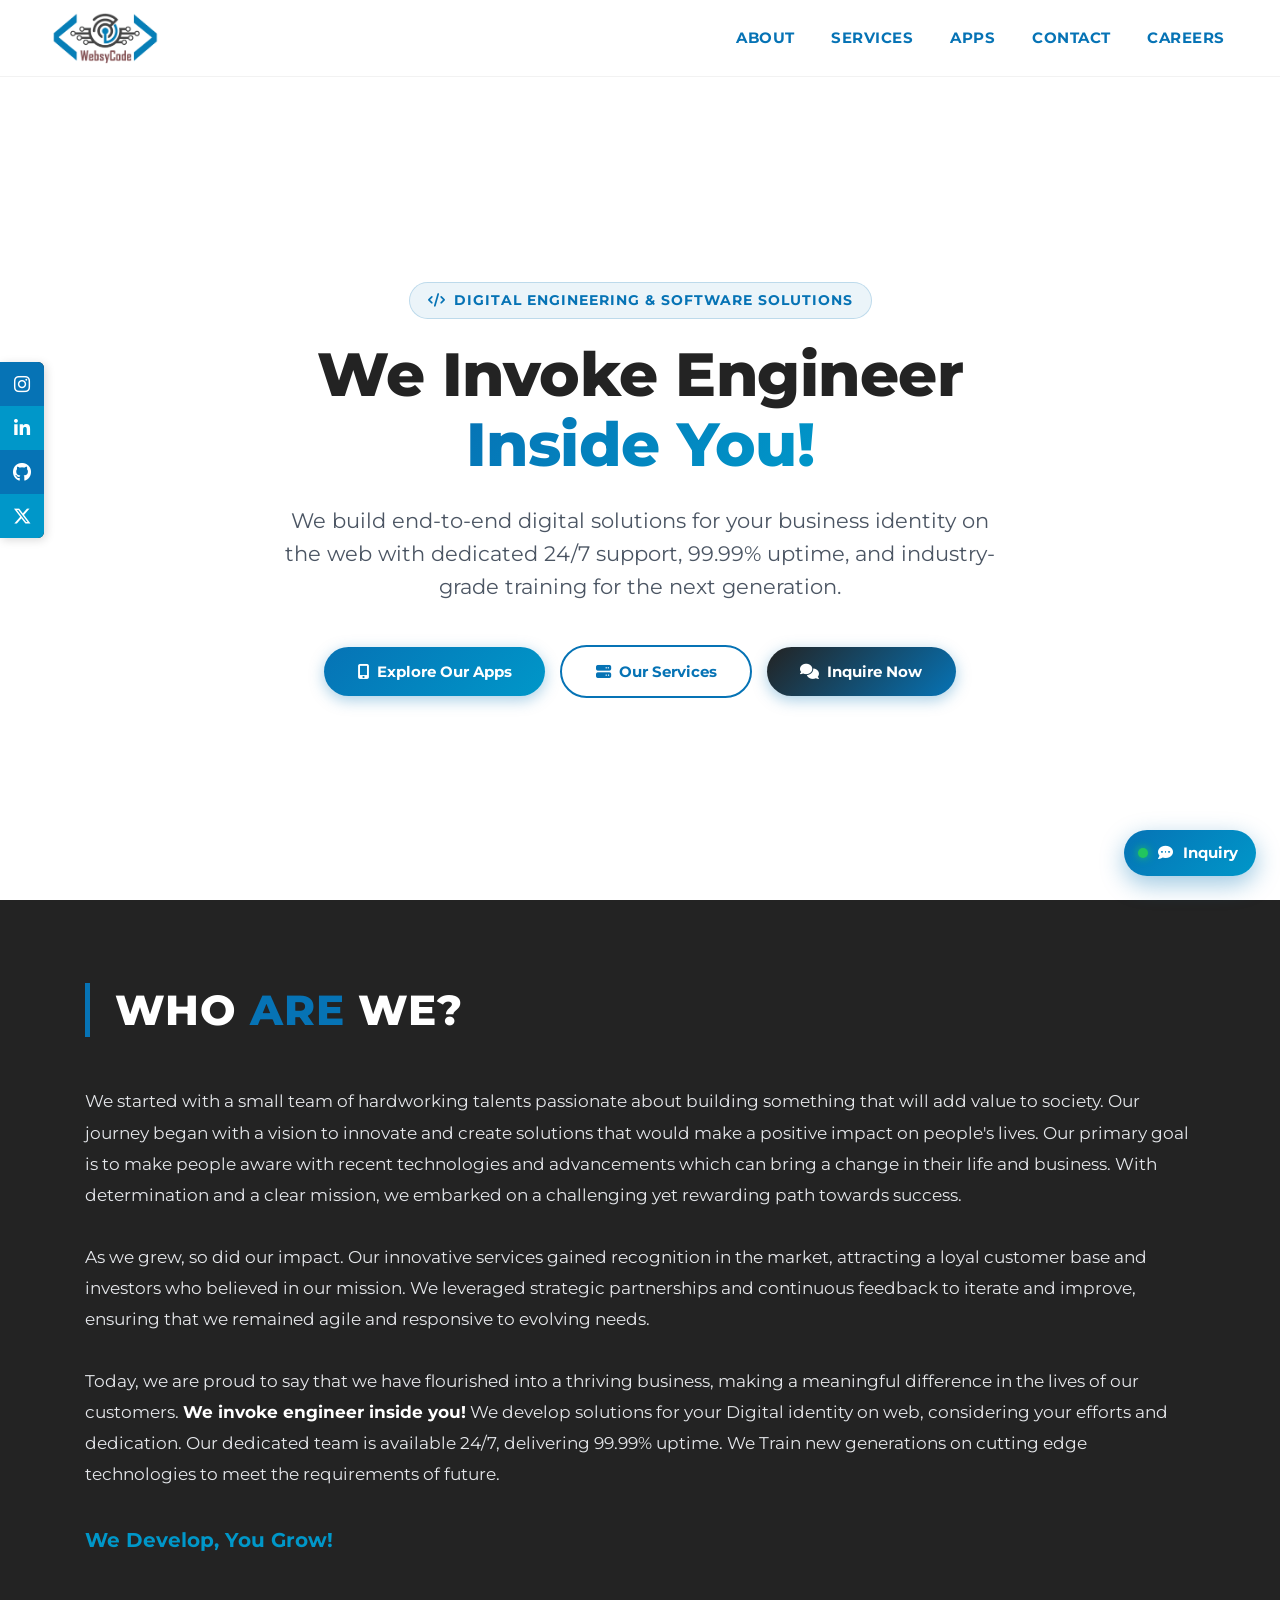
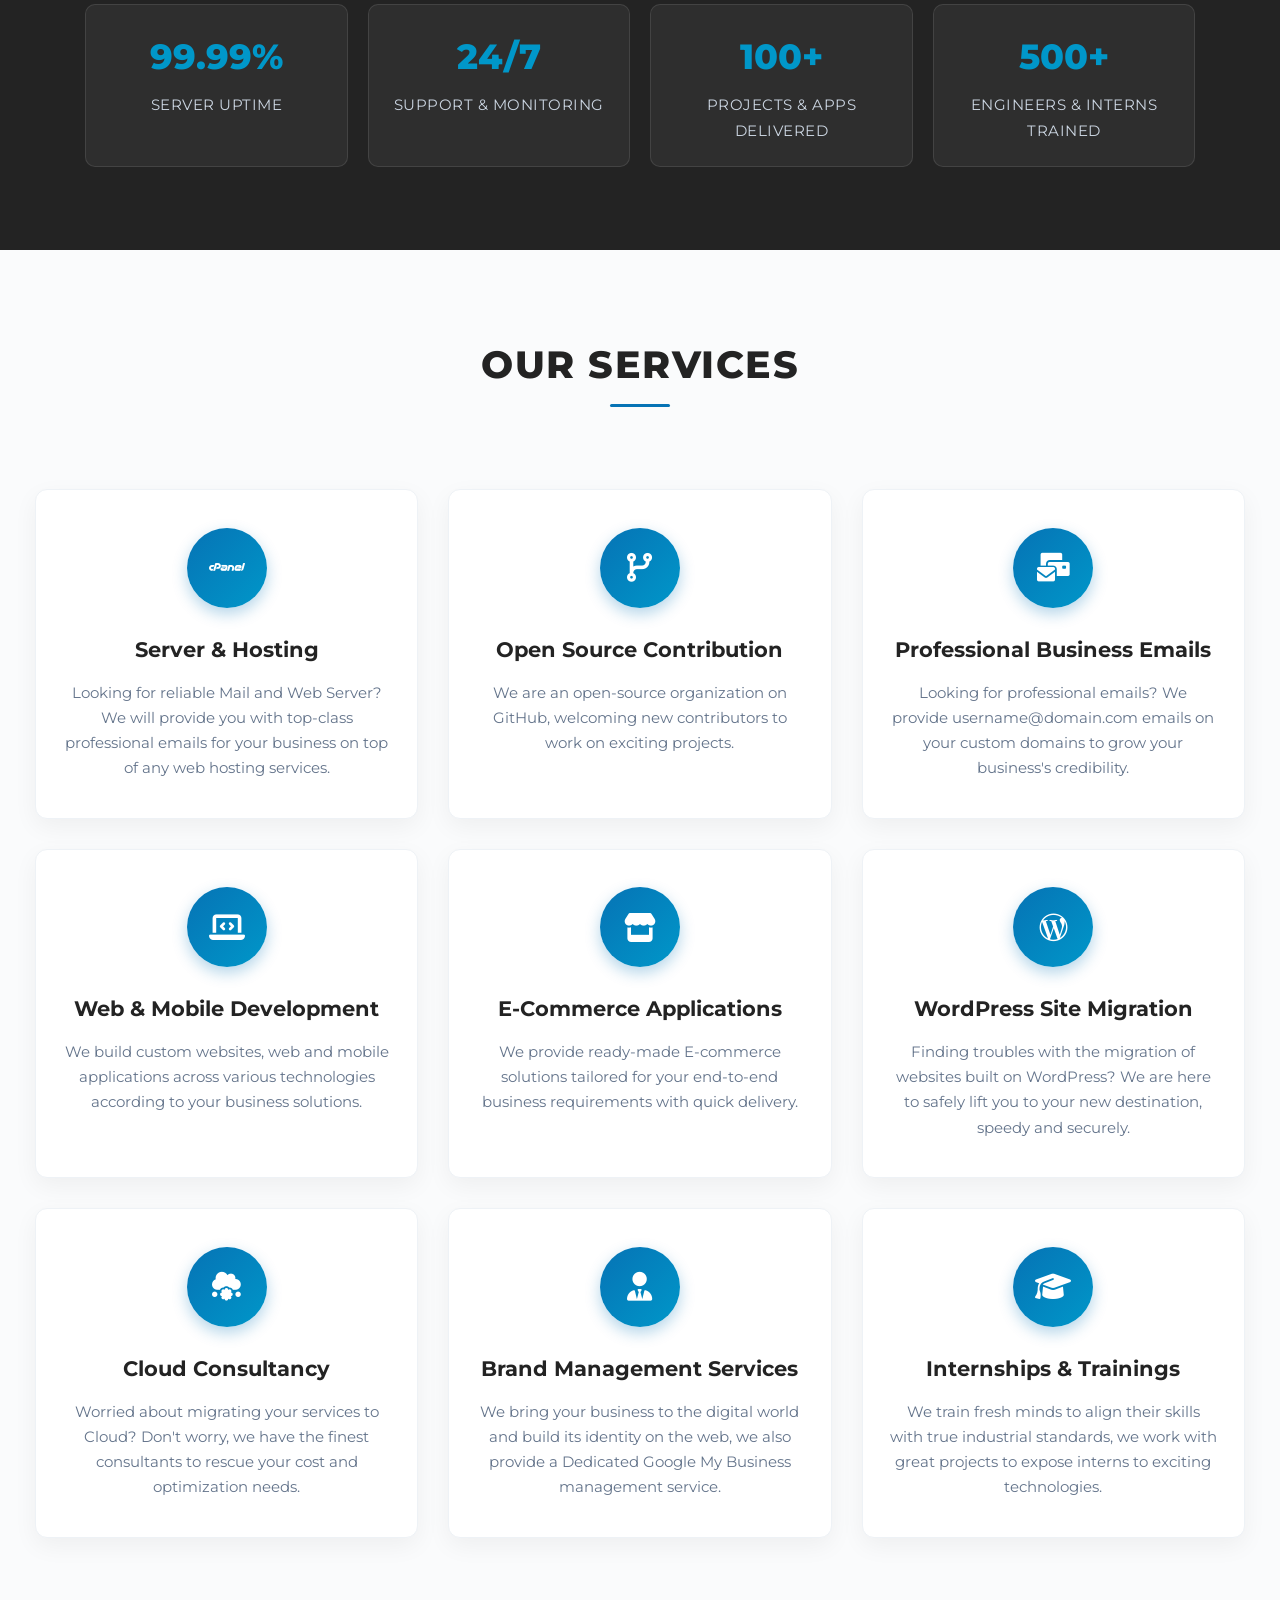
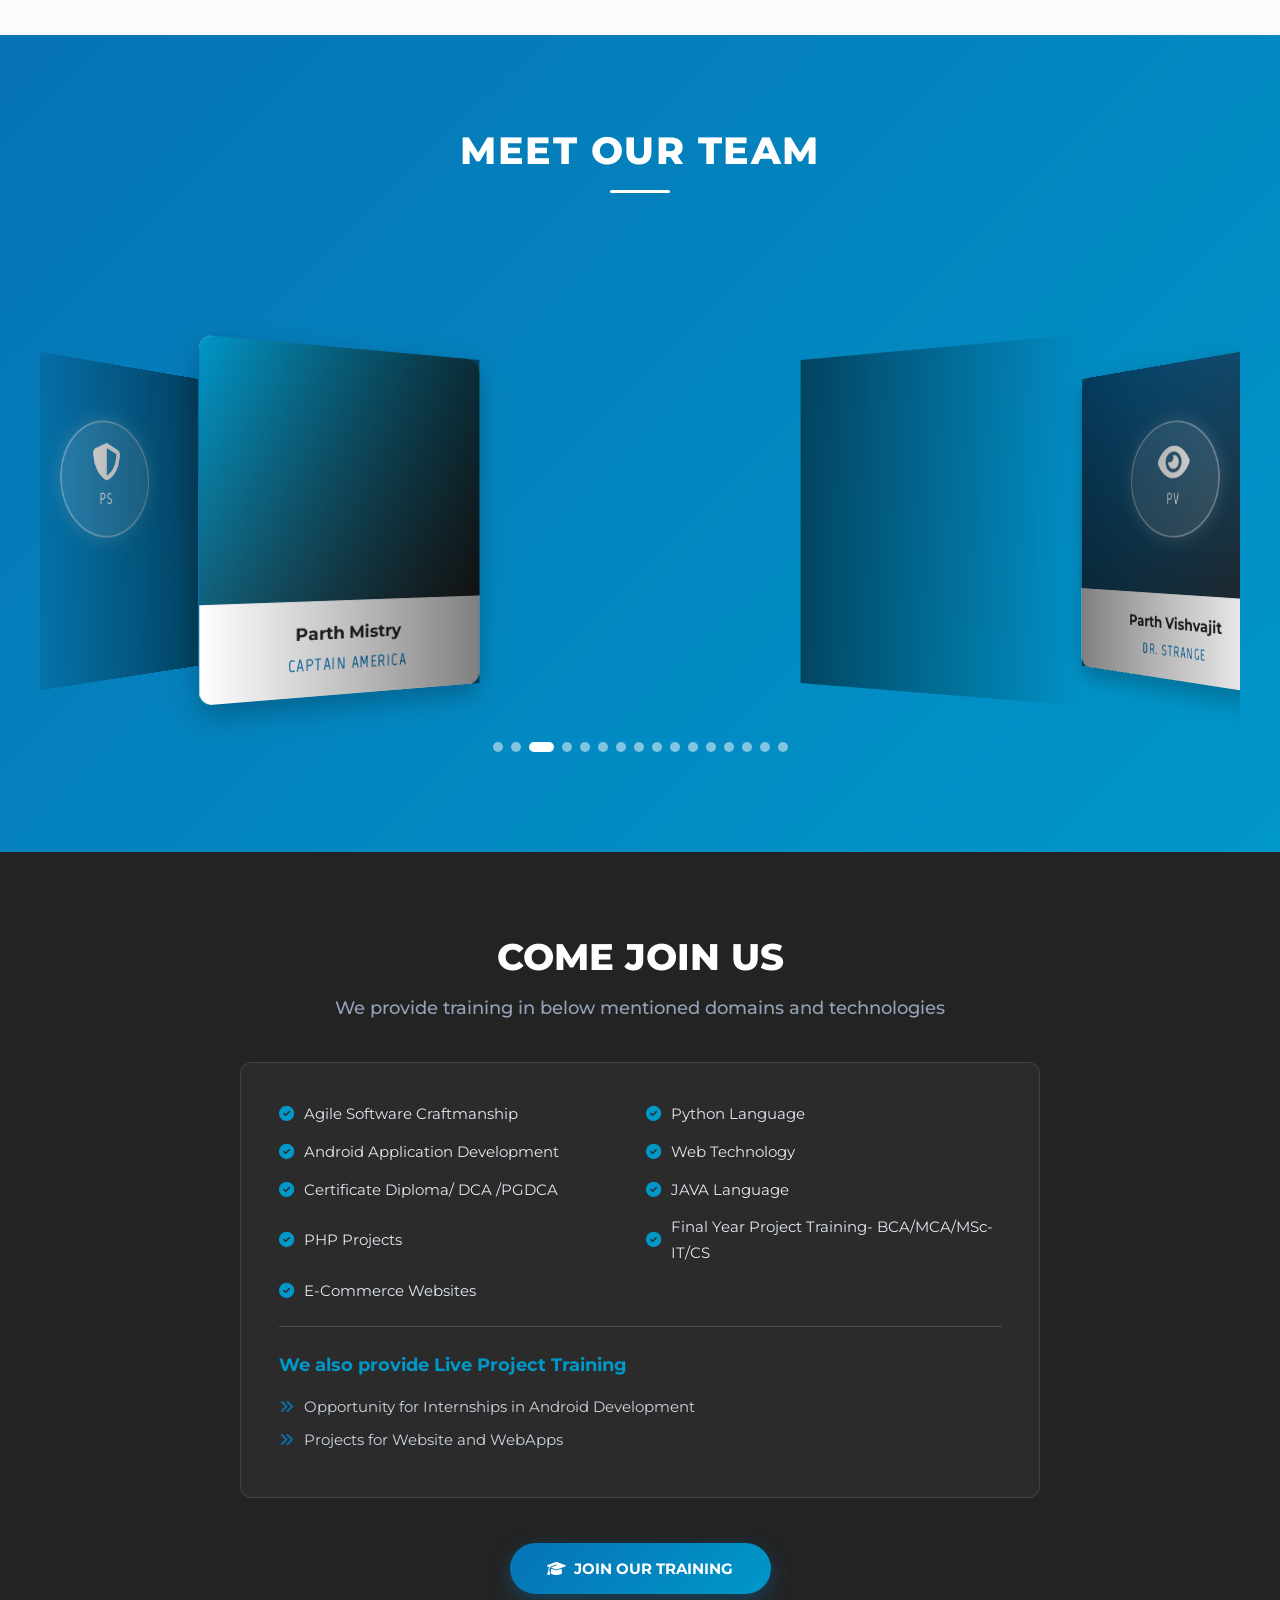
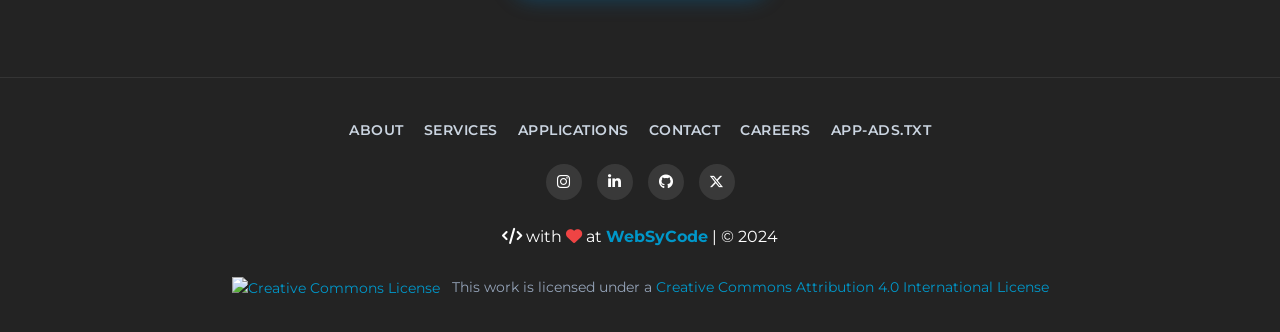
==== commit 81f27909: "Add app-ads.txt in root directory and add links in footer of all pages" ====
--- a/index.html
+++ b/index.html
@@ -316,6 +316,7 @@
               <a href="apps.html">Applications</a>
               <a href="contact.html">Contact</a>
               <a href="https://form.jotform.com/220875485499070" target="_blank">Careers</a>
+              <a href="app-ads.txt" target="_blank">app-ads.txt</a>
             </div>
             <div class="footer-social-row">
               <a href="https://www.instagram.com/websycode/" target="_blank" aria-label="Instagram"><i class="fab fa-instagram"></i></a>
--- a/css/styles.css
+++ b/css/styles.css
@@ -1191,10 +1191,57 @@
   flex-shrink: 0;
   box-shadow: 0 8px 16px rgba(0, 0, 0, 0.12);
   transition: transform 250ms ease;
+  overflow: hidden;
+}
+
+.app-icon-box img {
+  width: 100%;
+  height: 100%;
+  border-radius: 14px;
+  object-fit: cover;
 }
 
 .app-card:hover .app-icon-box {
   transform: scale(1.08) rotate(-3deg);
+}
+
+.app-screenshot-thumbnail-grid {
+  display: grid;
+  grid-template-columns: repeat(auto-fit, minmax(140px, 1fr));
+  gap: 12px;
+  margin: 1.5em 0;
+}
+
+.app-screenshot-thumb {
+  border-radius: 8px;
+  overflow: hidden;
+  border: 1px solid #e2e8f0;
+  box-shadow: 0 2px 8px rgba(0, 0, 0, 0.05);
+  cursor: pointer;
+  transition: transform 200ms ease, box-shadow 200ms ease;
+  background-color: #f8fafc;
+}
+
+.app-screenshot-thumb:hover {
+  transform: translateY(-3px) scale(1.02);
+  box-shadow: 0 6px 16px rgba(0, 0, 0, 0.12);
+  border-color: var(--font-color);
+}
+
+.app-screenshot-thumb img {
+  width: 100%;
+  height: auto;
+  display: block;
+}
+
+.app-store-meta-badge {
+  display: inline-flex;
+  align-items: center;
+  gap: 5px;
+  font-size: 0.78rem;
+  color: #10b981;
+  font-weight: 600;
+  margin-left: 8px;
 }
 
 .app-header-text {
@@ -1347,7 +1394,7 @@
   text-decoration: underline;
 }
 
-/* Empty Search Result */
+/* Empty Search Result & Empty Catalog State */
 .no-apps-message {
   display: none;
   text-align: center;
@@ -1359,6 +1406,45 @@
   font-size: 3rem;
   color: #cbd5e1;
   margin-bottom: 15px;
+}
+
+.empty-apps-state {
+  text-align: center;
+  padding: 4.5em 2em;
+  background: #ffffff;
+  border-radius: 16px;
+  border: 1px dashed #cbd5e1;
+  max-width: 760px;
+  margin: 0 auto;
+  box-shadow: 0 4px 15px rgba(0, 0, 0, 0.03);
+}
+
+.empty-apps-icon {
+  width: 80px;
+  height: 80px;
+  border-radius: 50%;
+  background: rgba(6, 115, 181, 0.1);
+  color: var(--font-color);
+  font-size: 2.2rem;
+  display: inline-flex;
+  align-items: center;
+  justify-content: center;
+  margin-bottom: 1.5em;
+}
+
+.empty-apps-state h2 {
+  font-size: 1.75rem;
+  font-weight: 700;
+  color: var(--secondary-color);
+  margin-bottom: 0.5em;
+}
+
+.empty-apps-state p {
+  color: #64748b;
+  font-size: 1.05rem;
+  line-height: 1.7;
+  max-width: 580px;
+  margin: 0 auto 2em;
 }
 
 /* App Details & Screenshots Modal */
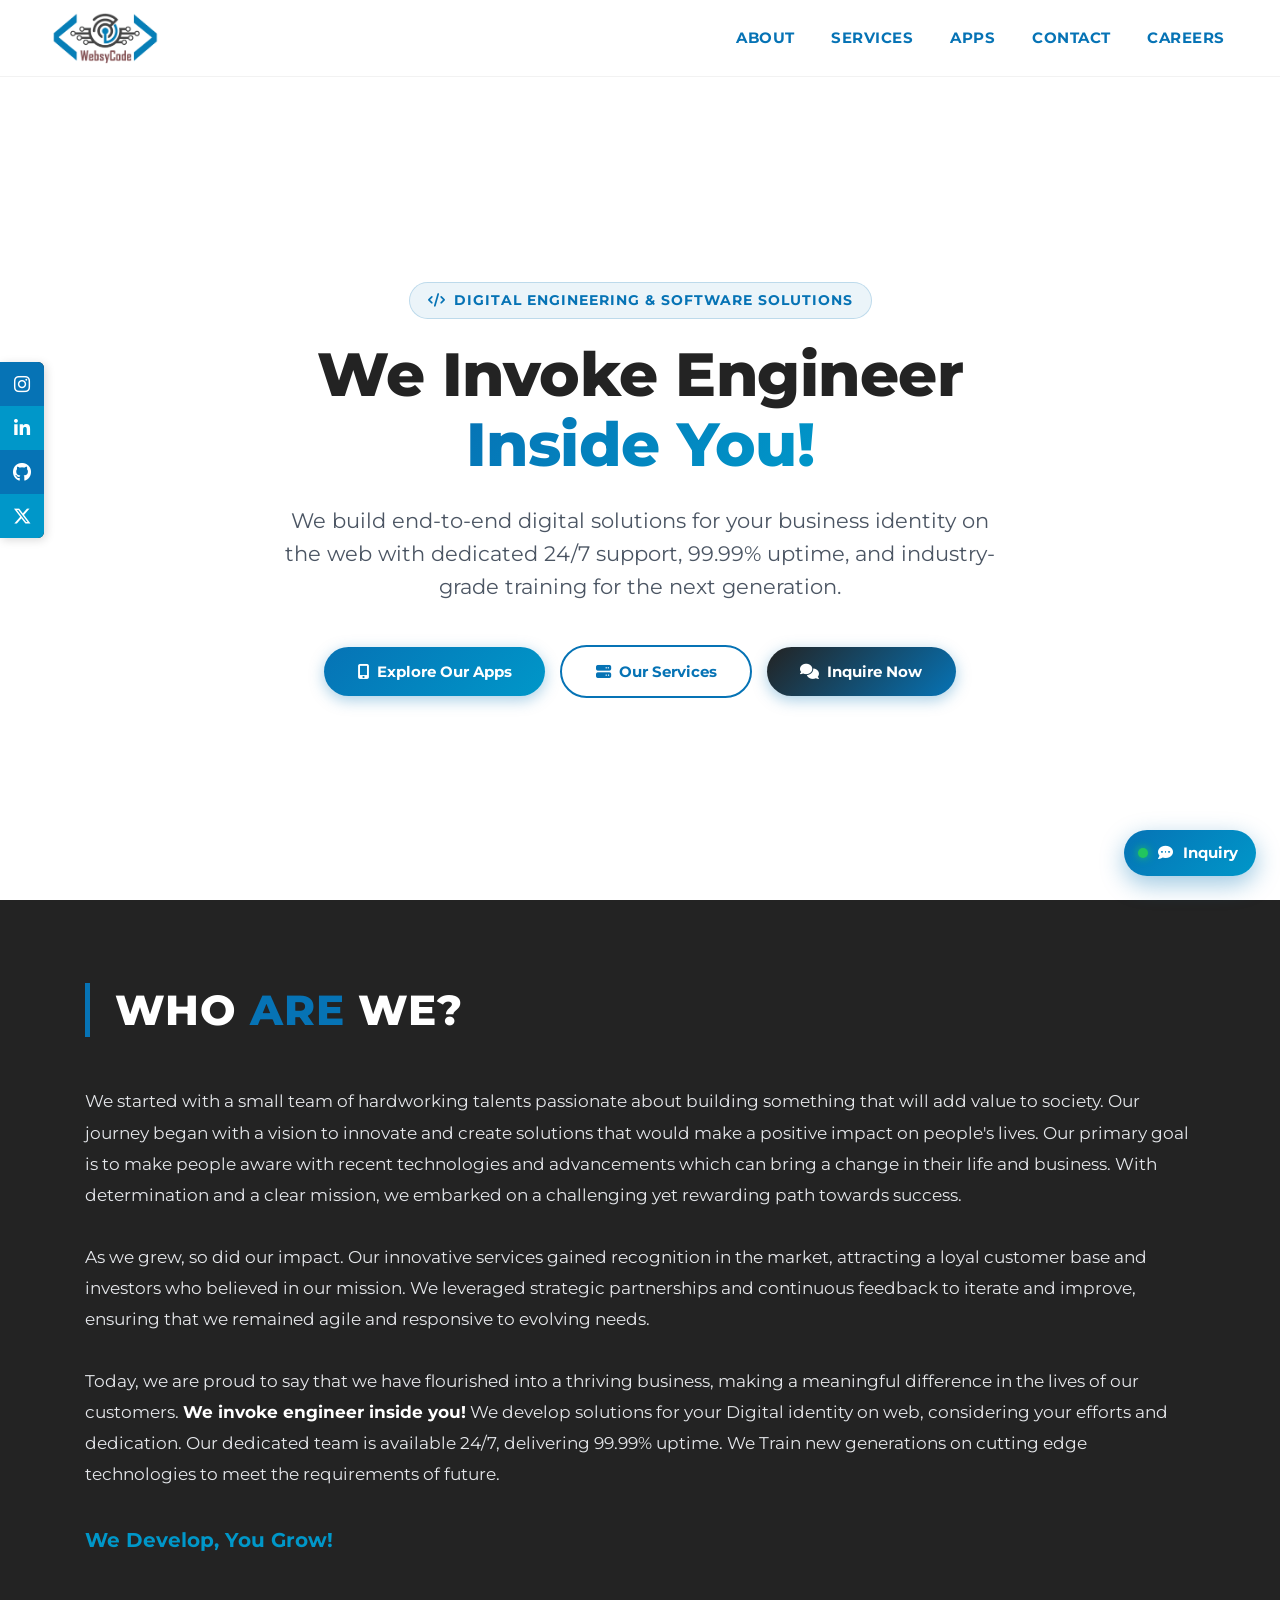
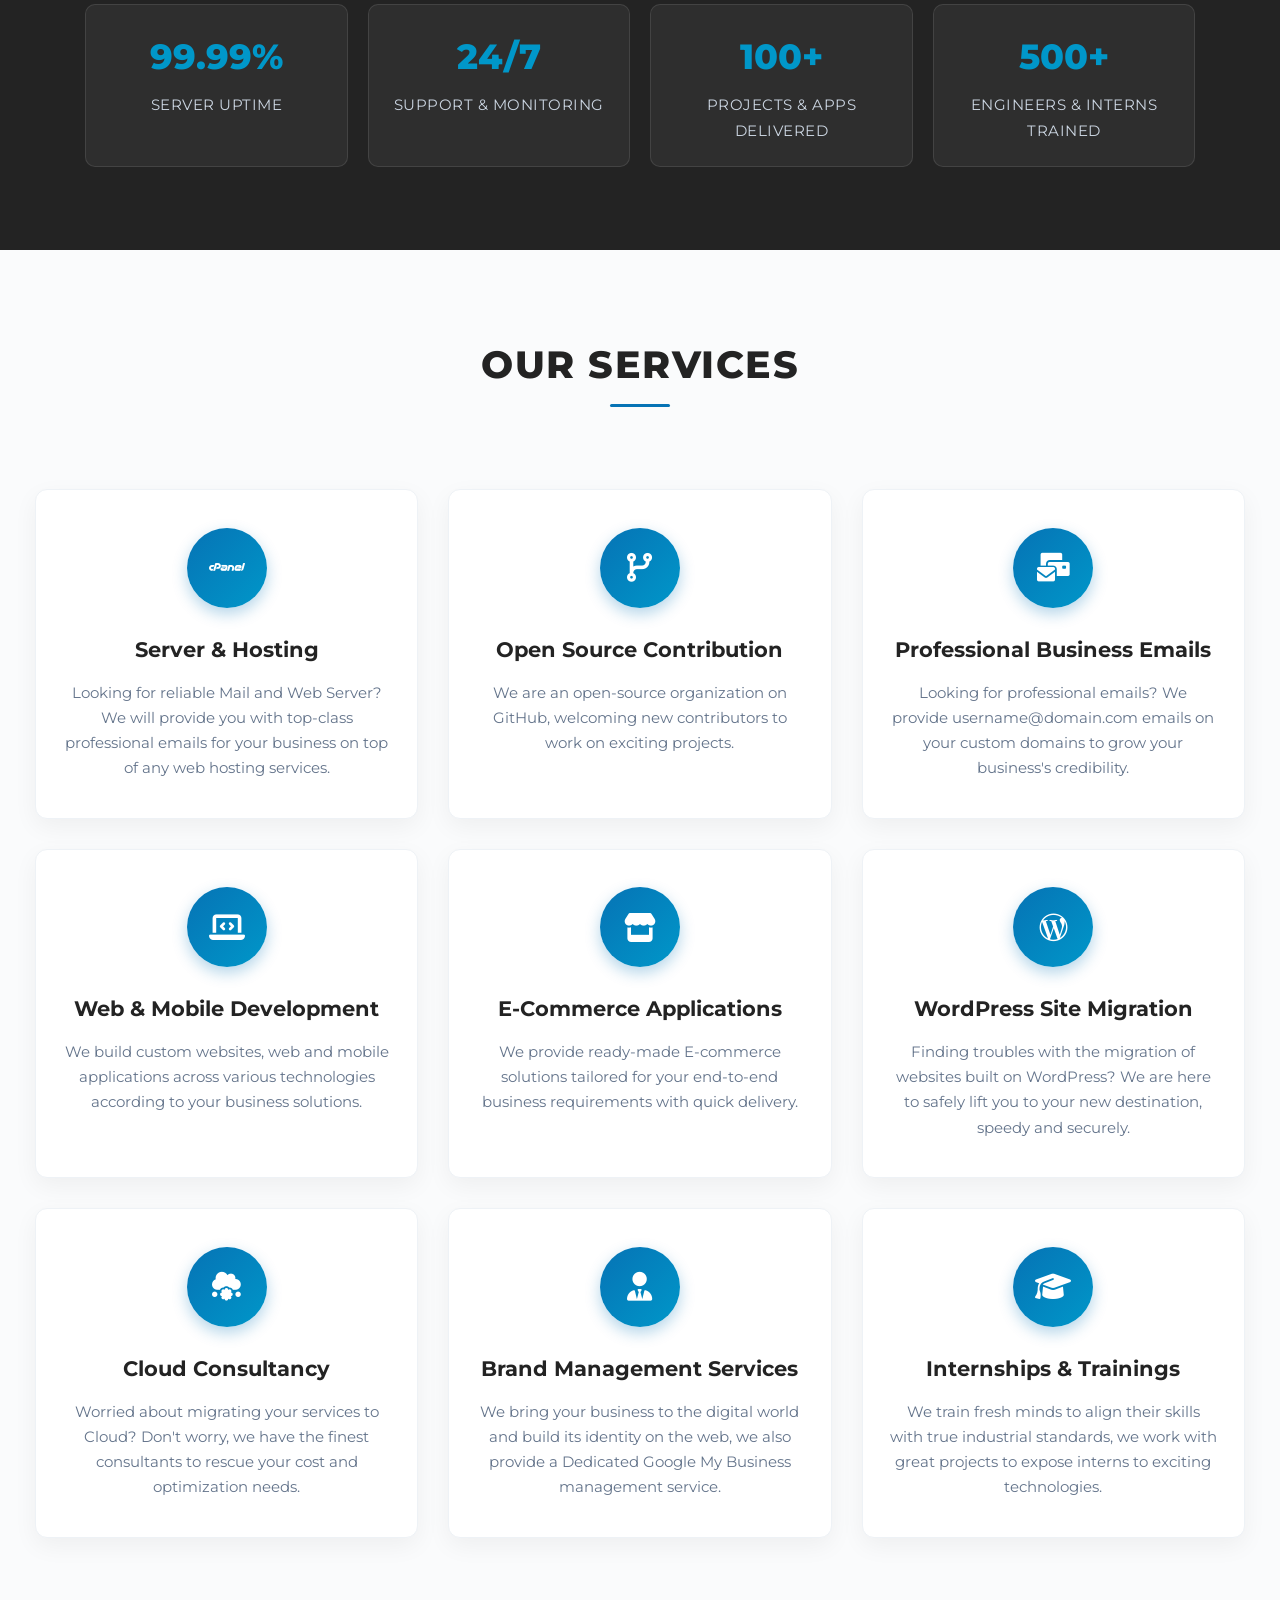
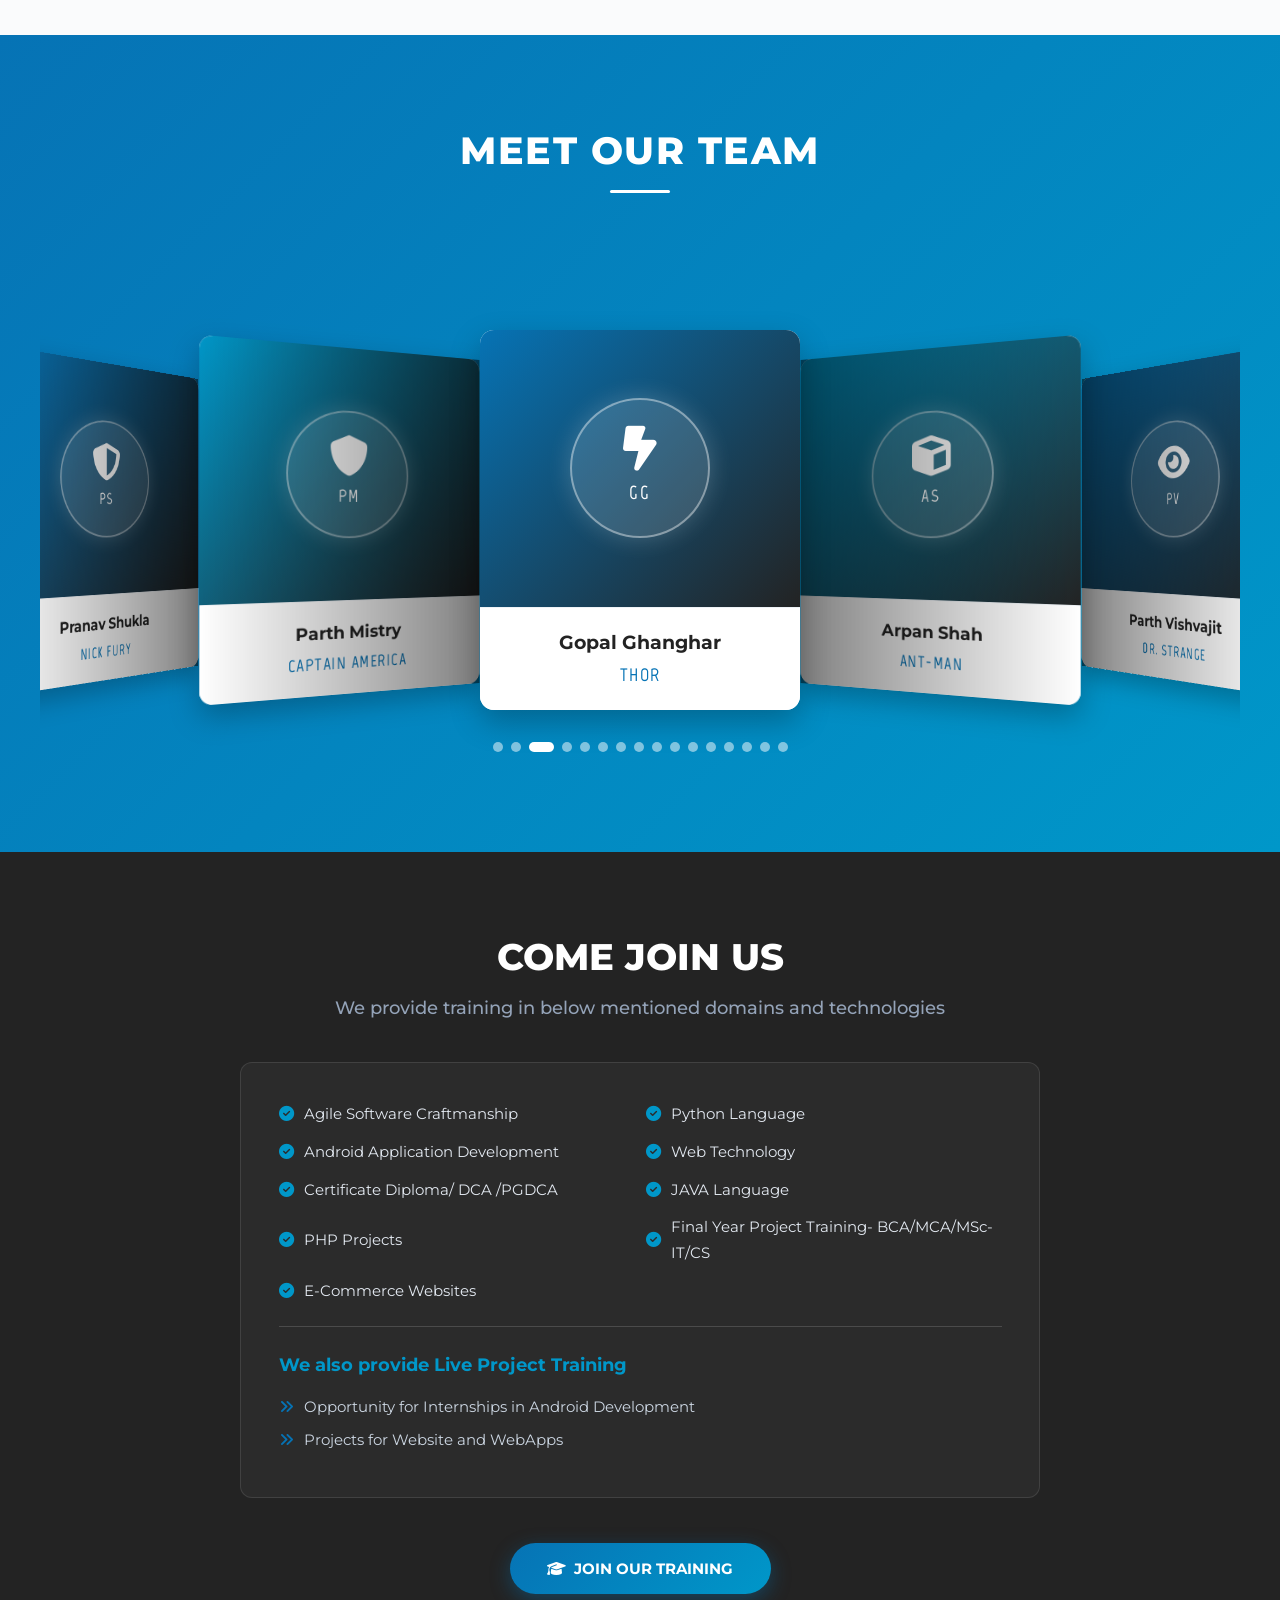
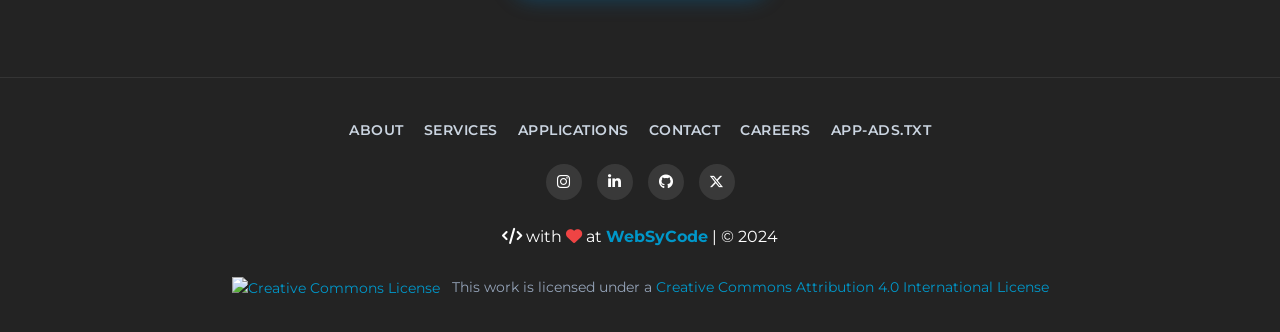
==== commit c625415c: "Remove all mobile numbers and WhatsApp links across the site, standardize on email only" ====
--- a/index.html
+++ b/index.html
@@ -379,8 +379,8 @@
             <span><i class="fa-solid fa-laptop-code"></i> Final Year BCA/MCA Projects</span>
             <i class="fa-solid fa-chevron-right"></i>
           </a>
-          <a href="https://wa.me/919909286731" target="_blank" class="inquiry-btn" style="border-color: #25D366; color: #128C7E;">
-            <span><i class="fa-brands fa-whatsapp"></i> Chat Directly on WhatsApp</span>
+          <a href="mailto:info@websycode.in" class="inquiry-btn" style="border-color: #0673b5; color: #0673b5;">
+            <span><i class="fa-solid fa-envelope"></i> Email: info@websycode.in</span>
             <i class="fa-solid fa-arrow-up-right-from-square"></i>
           </a>
         </div>
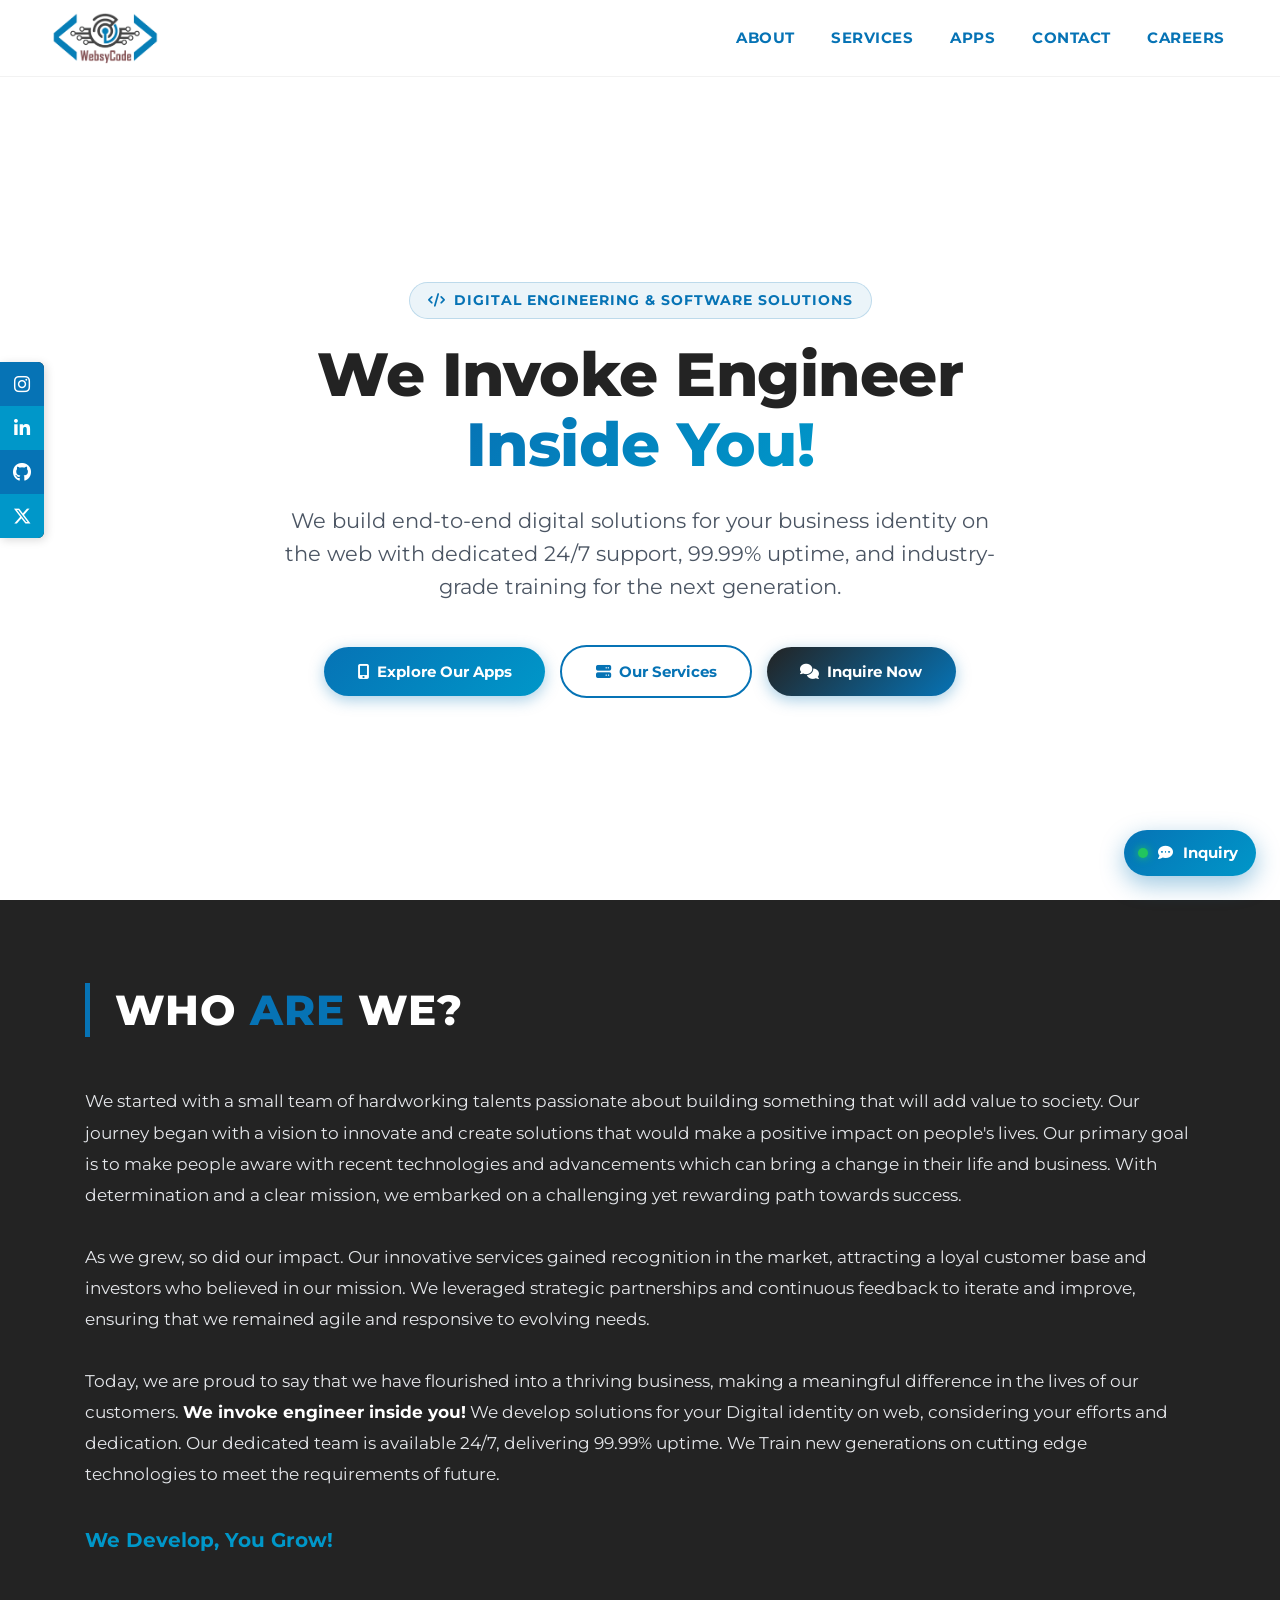
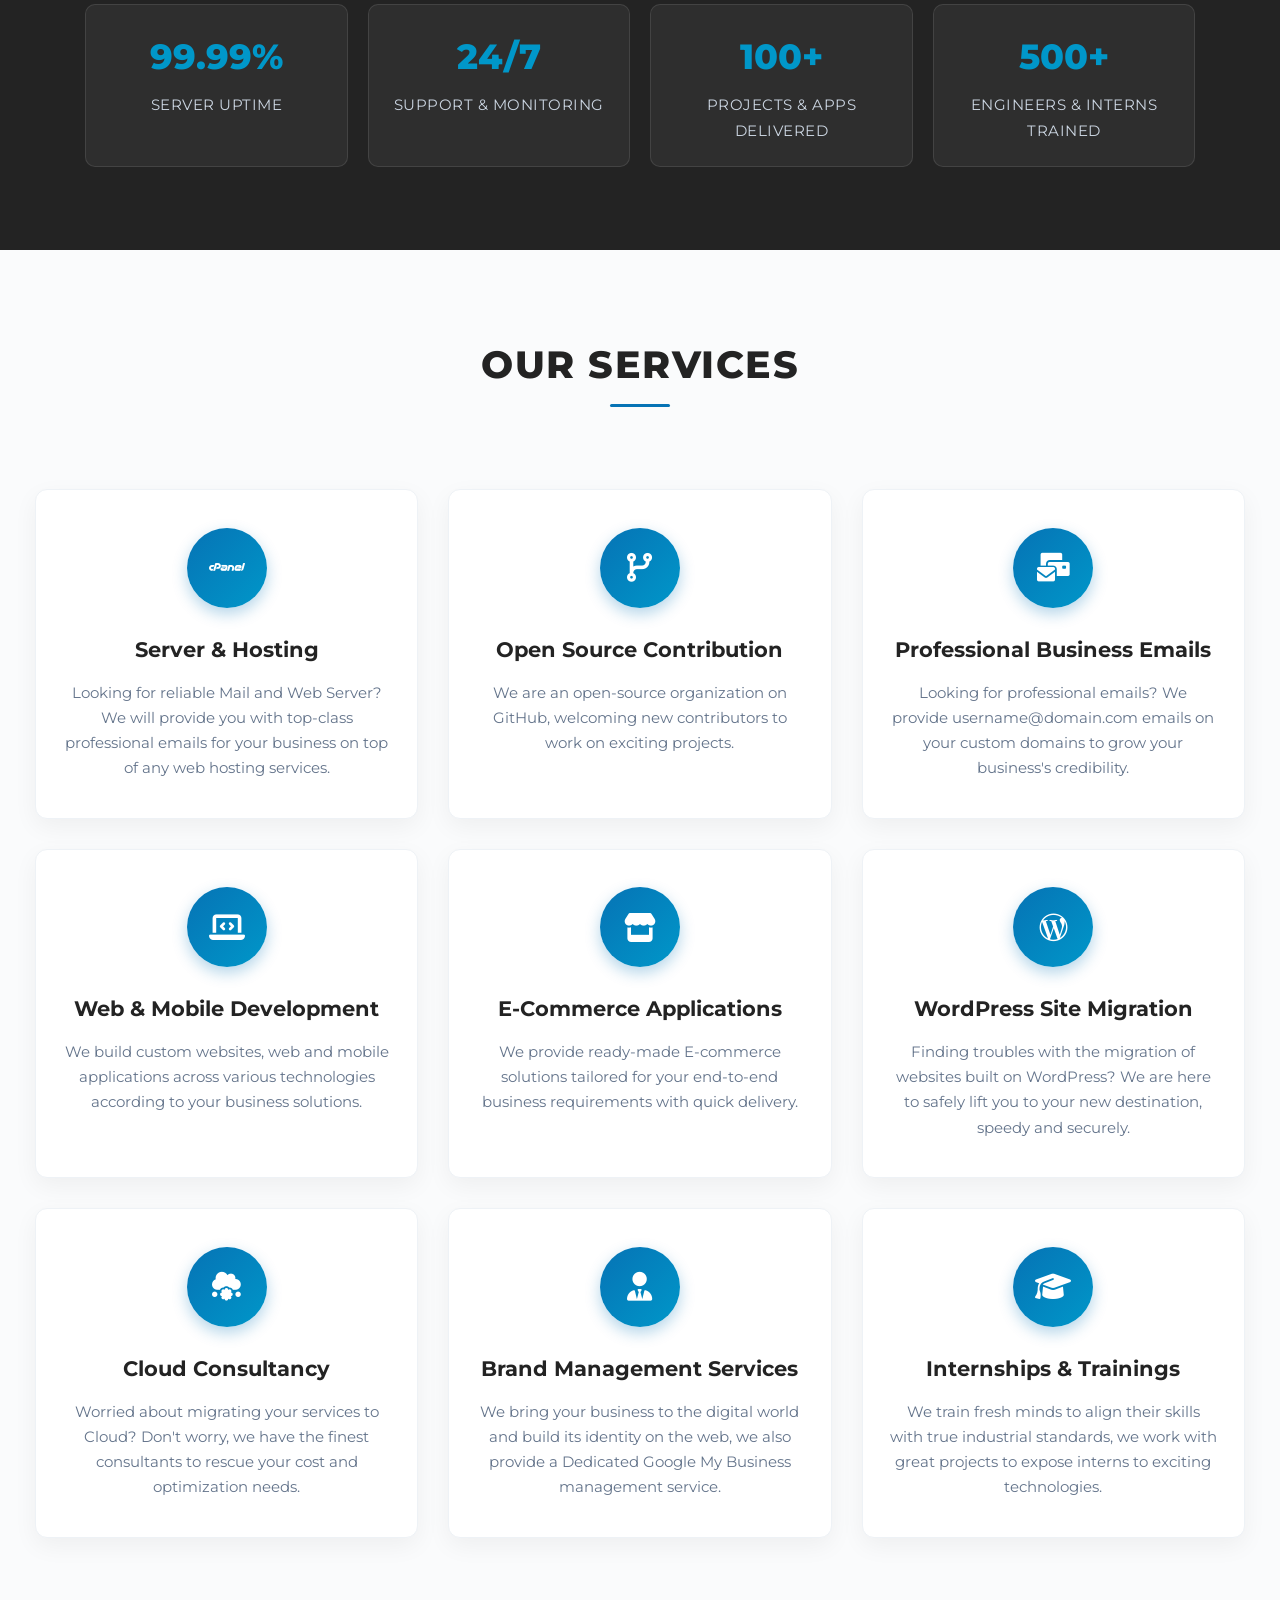
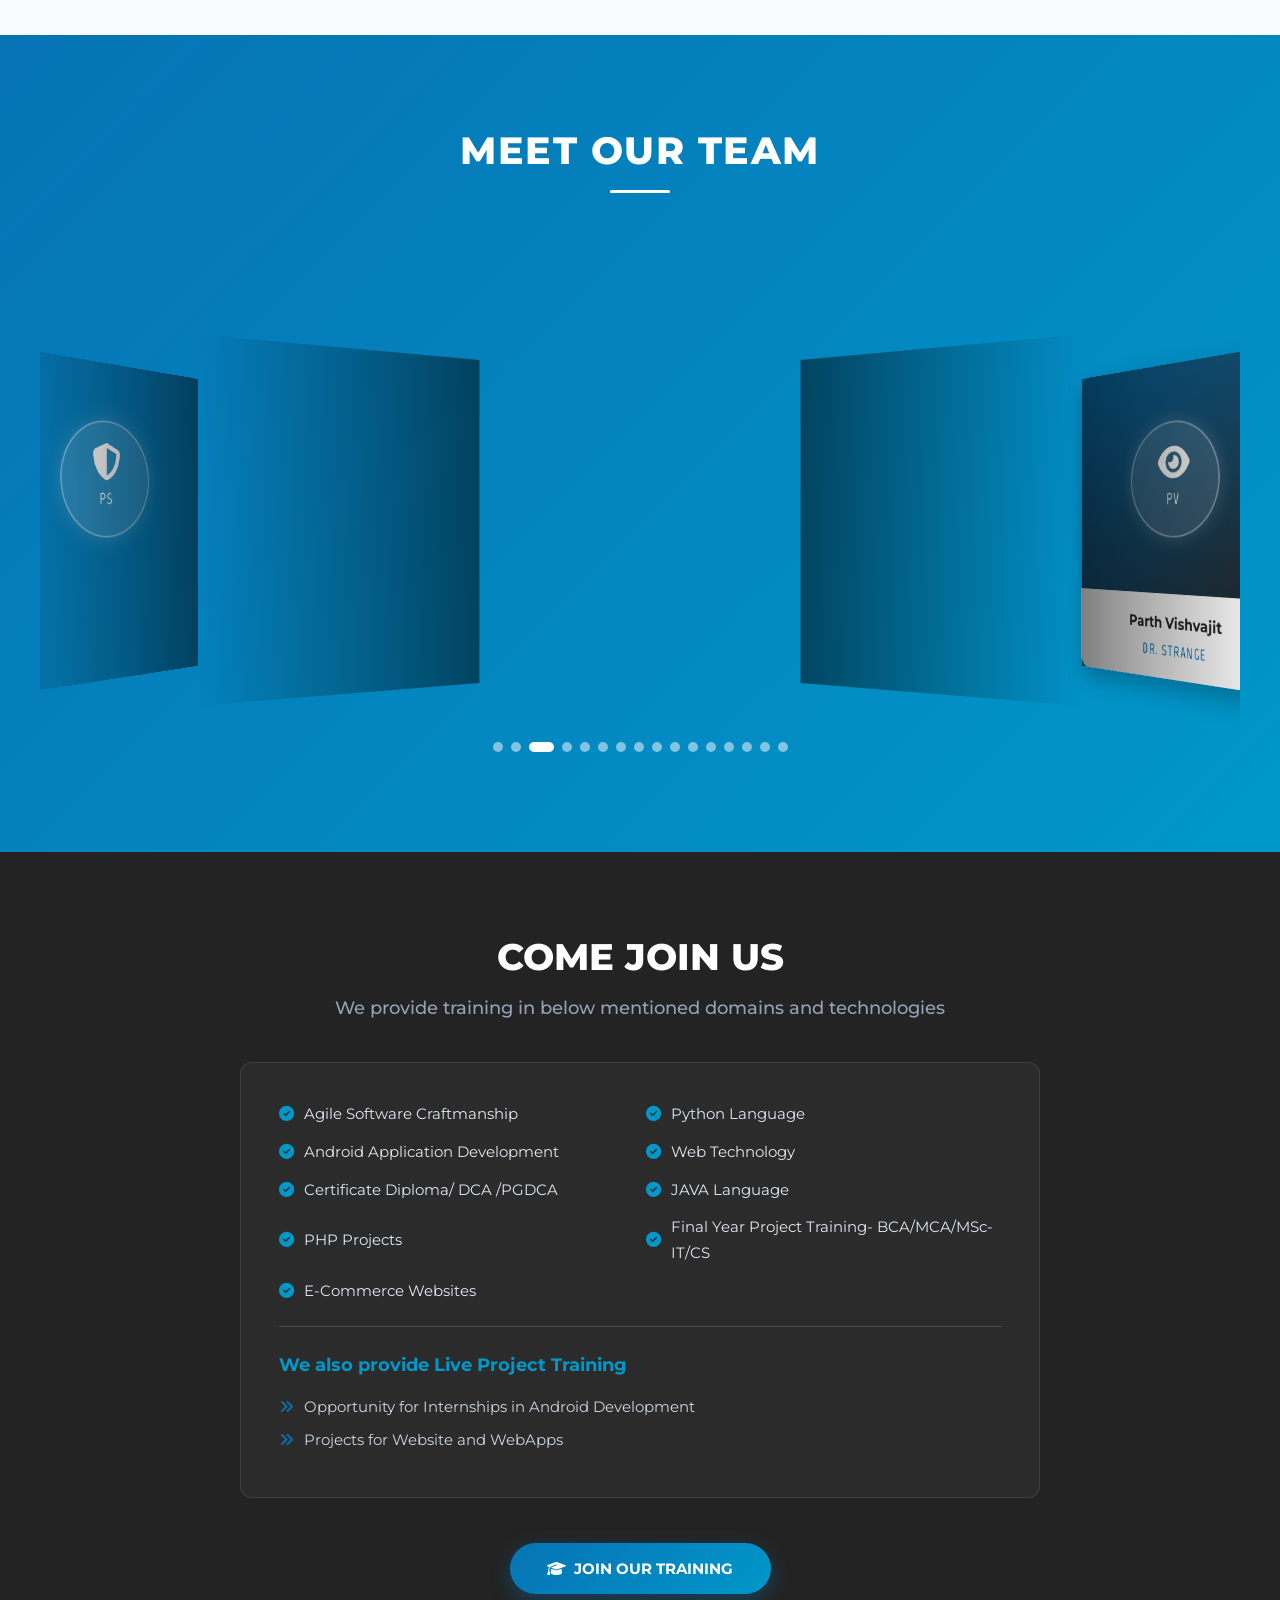
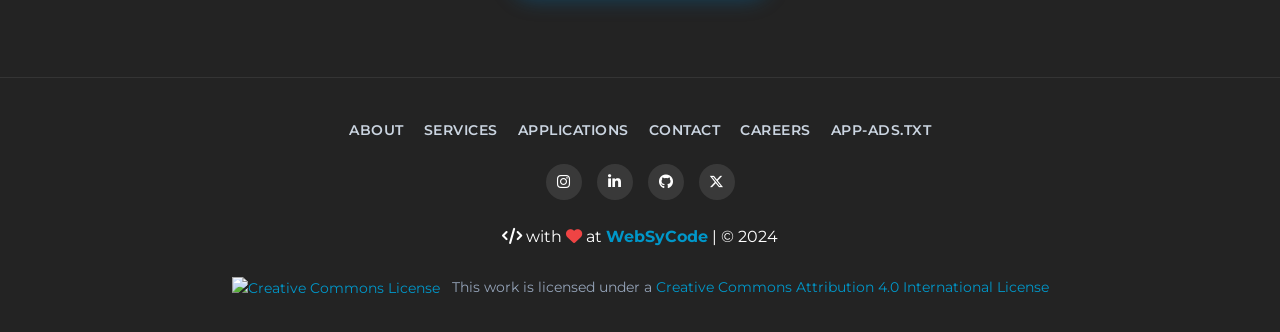
==== commit 845d91de: "Update contact email to info.websycode@gmail.com across all pages" ====
--- a/index.html
+++ b/index.html
@@ -379,8 +379,8 @@
             <span><i class="fa-solid fa-laptop-code"></i> Final Year BCA/MCA Projects</span>
             <i class="fa-solid fa-chevron-right"></i>
           </a>
-          <a href="mailto:info@websycode.in" class="inquiry-btn" style="border-color: #0673b5; color: #0673b5;">
-            <span><i class="fa-solid fa-envelope"></i> Email: info@websycode.in</span>
+          <a href="mailto:info.websycode@gmail.com" class="inquiry-btn" style="border-color: #0673b5; color: #0673b5;">
+            <span><i class="fa-solid fa-envelope"></i> Email: info.websycode@gmail.com</span>
             <i class="fa-solid fa-arrow-up-right-from-square"></i>
           </a>
         </div>
